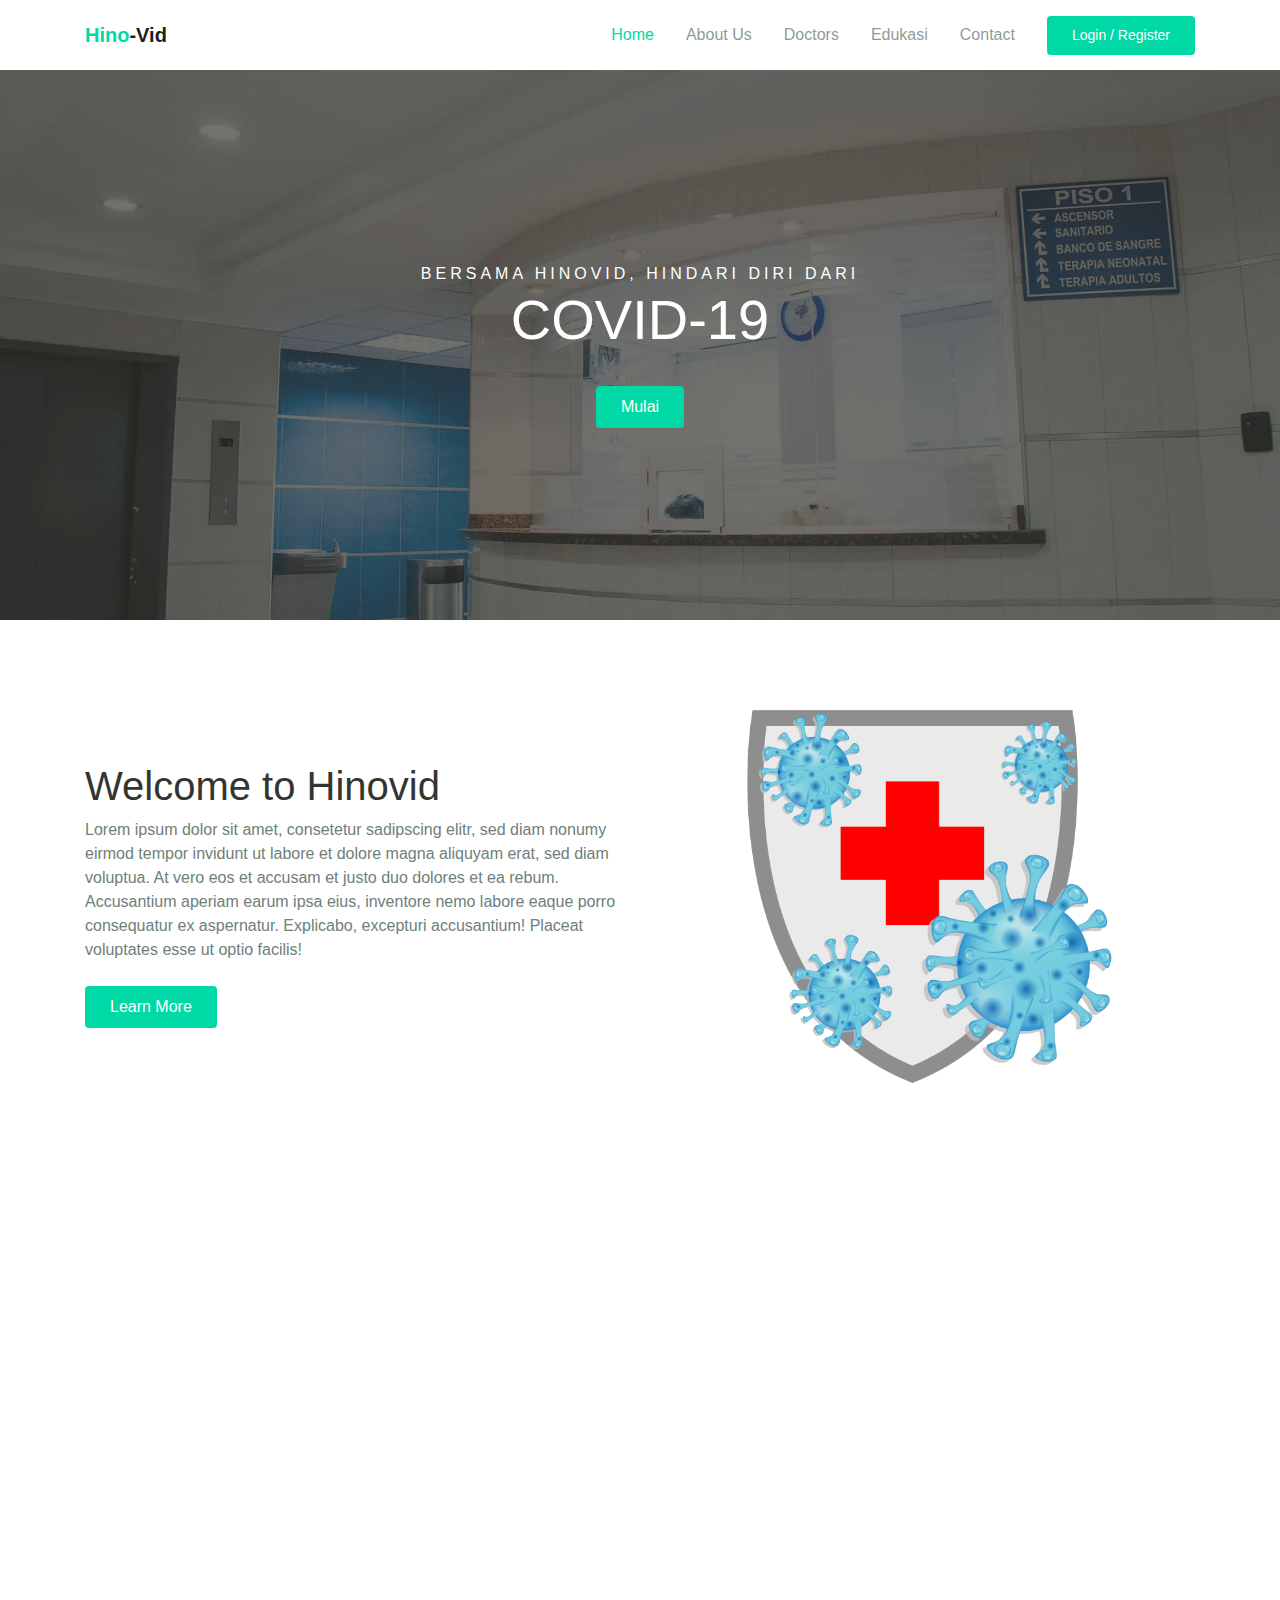
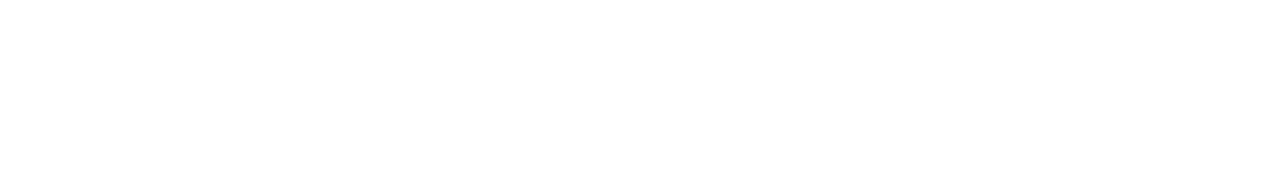
==== index.html @ 87e77355 "merubah sedikit paga bagian page" ====
<!DOCTYPE html>
<html lang="en">

<head>
    <meta charset="UTF-8">
    <meta name="viewport" content="width=device-width, initial-scale=1.0">

    <meta http-equiv="X-UA-Compatible" content="ie=edge">

    <title>Hinovid </title>

    <link rel="stylesheet" href="../assets/css/maicons.css">

    <link rel="stylesheet" href="../assets/css/bootstrap.css">

    <link rel="stylesheet" href="../assets/vendor/owl-carousel/css/owl.carousel.css">

    <link rel="stylesheet" href="../assets/vendor/animate/animate.css">

    <link rel="stylesheet" href="../assets/css/theme.css">
</head>

<body>

    <!-- Back to top button -->
    <div class="back-to-top"></div>

    <header>
        <nav class="navbar navbar-expand-lg navbar-light shadow-sm">
            <div class="container">
                <a class="navbar-brand" href="#"><span class="text-primary">Hino</span>-Vid</a>

                <button class="navbar-toggler" type="button" data-toggle="collapse" data-target="#navbarSupport" aria-controls="navbarSupport" aria-expanded="false" aria-label="Toggle navigation">
          <span class="navbar-toggler-icon"></span>
        </button>

                <div class="collapse navbar-collapse" id="navbarSupport">
                    <ul class="navbar-nav ml-auto">
                        <li class="nav-item active">
                        <a class="nav-link" href="index.html">Home</a>
                    </li>
                    <li class="nav-item">
                      <a class="nav-link" href="about.html">About Us</a>
                    </li>
                    <li class="nav-item">
                      <a class="nav-link" href="doctors.html">Doctors</a>
                    </li>
                    <li class="nav-item ">
                      <a class="nav-link" href="edukasi.html">Edukasi</a>
                    </li>
                    <li class="nav-item">
                      <a class="nav-link" href="contact.html">Contact</a>
                    </li>
                        <li class="nav-item">
                            <a class="btn btn-primary ml-lg-3" href="login.html">Login / Register</a>
                        </li>
                    </ul>
                </div>
                <!-- .navbar-collapse -->
            </div>
            <!-- .container -->
        </nav>
    </header>

    <div class="page-hero bg-image overlay-dark" style="background-image: url(../assets/img/bg_image_1.jpg);">
        <div class="hero-section">
            <div class="container text-center wow zoomIn">
                <span class="subhead">Bersama Hinovid, Hindari diri dari</span>
                <h1 class="display-4">COVID-19</h1>
                <a href="#" class="btn btn-primary">Mulai</a>
            </div>
        </div>
    </div>

    <div class="page-section pb-0">
        <div class="container">
            <div class="row align-items-center">
                <div class="col-lg-6 py-3 wow fadeInUp">
                    <h1>Welcome to Hinovid</h1>
                    <p class="text-grey mb-4">Lorem ipsum dolor sit amet, consetetur sadipscing elitr, sed diam nonumy eirmod tempor invidunt ut labore et dolore magna aliquyam erat, sed diam voluptua. At vero eos et accusam et justo duo dolores et ea rebum. Accusantium aperiam
                        earum ipsa eius, inventore nemo labore eaque porro consequatur ex aspernatur. Explicabo, excepturi accusantium! Placeat voluptates esse ut optio facilis!</p>
                    <a href="about.html" class="btn btn-primary">Learn More</a>
                </div>
                <div class="col-lg-6 wow fadeInRight" data-wow-delay="400ms">
                    <div class="img-place custom-img-1">
                        <img src="../assets/img/logo.png" alt="">
                    </div>
                </div>
            </div>
        </div>
    </div>
    <!-- .bg-light -->
    </div>
    <!-- .bg-light -->

    <div class="page-section">
        <div class="container">
            <h1 class="text-center wow fadeInUp">Make an Appointment</h1>

            <form class="main-form">
                <div class="row mt-5 ">
                    <div class="col-12 col-sm-6 py-2 wow fadeInLeft">
                        <input type="text" class="form-control" placeholder="Full name">
                    </div>
                    <div class="col-12 col-sm-6 py-2 wow fadeInRight">
                        <input type="text" class="form-control" placeholder="Email address..">
                    </div>
                    <div class="col-12 col-sm-6 py-2 wow fadeInLeft" data-wow-delay="300ms">
                        <input type="date" class="form-control">
                    </div>
                    <div class="col-12 col-sm-6 py-2 wow fadeInRight" data-wow-delay="300ms">
                        <select name="departement" id="departement" class="custom-select">
              <option value="general">General Health</option>
              <option value="cardiology">Cardiology</option>
              <option value="dental">Dental</option>
              <option value="neurology">Neurology</option>
              <option value="orthopaedics">Orthopaedics</option>
            </select>
                    </div>
                    <div class="col-12 py-2 wow fadeInUp" data-wow-delay="300ms">
                        <input type="text" class="form-control" placeholder="Number..">
                    </div>
                    <div class="col-12 py-2 wow fadeInUp" data-wow-delay="300ms">
                        <textarea name="message" id="message" class="form-control" rows="6" placeholder="Enter message.."></textarea>
                    </div>
                </div>

                <button type="submit" class="btn btn-primary mt-3 wow zoomIn">Submit Request</button>
            </form>
        </div>
    </div>
    <!-- .page-section -->




    <script src="../assets/js/jquery-3.5.1.min.js"></script>

    <script src="../assets/js/bootstrap.bundle.min.js"></script>

    <script src="../assets/vendor/owl-carousel/js/owl.carousel.min.js"></script>

    <script src="../assets/vendor/wow/wow.min.js"></script>

    <script src="../assets/js/theme.js"></script>

</body>

</html>
---- assets/css/maicons.css ----
@font-face {
  font-family: 'maicons';
  src:  url('../fonts/maicons.eot?c9nlkl');
  src:  url('../fonts/maicons.eot?c9nlkl#iefix') format('embedded-opentype'),
    url('../fonts/maicons.ttf?c9nlkl') format('truetype'),
    url('../fonts/maicons.woff?c9nlkl') format('woff'),
    url('../fonts/maicons.svg?c9nlkl#maicons') format('svg');
  font-weight: normal;
  font-style: normal;
  font-display: block;
}

[class^="mai-"], [class*=" mai-"] {
  /* use !important to prevent issues with browser extensions that change fonts */
  font-family: 'maicons' !important;
  speak: none;
  font-style: normal;
  font-weight: normal;
  font-variant: normal;
  text-transform: none;
  line-height: 1;

  /* Better Font Rendering =========== */
  -webkit-font-smoothing: antialiased;
  -moz-osx-font-smoothing: grayscale;
}

.mai-add:before {
  content: "\e900";
}
.mai-add-circle:before {
  content: "\e901";
}
.mai-add-circle-outline:before {
  content: "\e902";
}
.mai-airplane:before {
  content: "\e903";
}
.mai-airplane-outline:before {
  content: "\e904";
}
.mai-alarm:before {
  content: "\e905";
}
.mai-alarm-outline:before {
  content: "\e906";
}
.mai-albums:before {
  content: "\e907";
}
.mai-albums-outline:before {
  content: "\e908";
}
.mai-alert:before {
  content: "\e909";
}
.mai-alert-circle:before {
  content: "\e90a";
}
.mai-alert-circle-outline:before {
  content: "\e90b";
}
.mai-analytics:before {
  content: "\e90c";
}
.mai-analytics-outline:before {
  content: "\e90d";
}
.mai-aperture:before {
  content: "\e90e";
}
.mai-aperture-outline:before {
  content: "\e90f";
}
.mai-apps:before {
  content: "\e910";
}
.mai-apps-outline:before {
  content: "\e911";
}
.mai-archive:before {
  content: "\e912";
}
.mai-archive-outline:before {
  content: "\e913";
}
.mai-arrow-back:before {
  content: "\e914";
}
.mai-arrow-back-circle:before {
  content: "\e915";
}
.mai-arrow-back-circle-outline:before {
  content: "\e916";
}
.mai-arrow-down:before {
  content: "\e917";
}
.mai-arrow-down-circle:before {
  content: "\e918";
}
.mai-arrow-down-circle-outline:before {
  content: "\e919";
}
.mai-arrow-forward:before {
  content: "\e91a";
}
.mai-arrow-forward-circle:before {
  content: "\e91b";
}
.mai-arrow-forward-circle-outline:before {
  content: "\e91c";
}
.mai-arrow-redo:before {
  content: "\e91d";
}
.mai-arrow-redo-circle:before {
  content: "\e91e";
}
.mai-arrow-redo-circle-outline:before {
  content: "\e91f";
}
.mai-arrow-redo-outline:before {
  content: "\e920";
}
.mai-arrow-undo:before {
  content: "\e921";
}
.mai-arrow-undo-circle:before {
  content: "\e922";
}
.mai-arrow-undo-circle-outline:before {
  content: "\e923";
}
.mai-arrow-undo-outline:before {
  content: "\e924";
}
.mai-arrow-up:before {
  content: "\e925";
}
.mai-arrow-up-circle:before {
  content: "\e926";
}
.mai-arrow-up-circle-outline:before {
  content: "\e927";
}
.mai-at:before {
  content: "\e928";
}
.mai-at-circle:before {
  content: "\e929";
}
.mai-at-circle-outline:before {
  content: "\e92a";
}
.mai-attach:before {
  content: "\e92b";
}
.mai-attach-outline:before {
  content: "\e92c";
}
.mai-backspace:before {
  content: "\e92d";
}
.mai-backspace-outline:before {
  content: "\e92e";
}
.mai-bandage:before {
  content: "\e92f";
}
.mai-bandage-outline:before {
  content: "\e930";
}
.mai-bar-chart:before {
  content: "\e932";
}
.mai-bar-chart-outline:before {
  content: "\e933";
}
.mai-barbell:before {
  content: "\e931";
}
.mai-barcode:before {
  content: "\e934";
}
.mai-barcode-outline:before {
  content: "\e935";
}
.mai-baseball:before {
  content: "\e936";
}
.mai-baseball-outline:before {
  content: "\e937";
}
.mai-basket:before {
  content: "\e938";
}
.mai-basket-outline:before {
  content: "\e93b";
}
.mai-basketball:before {
  content: "\e939";
}
.mai-basketball-outline:before {
  content: "\e93a";
}
.mai-battery-charging:before {
  content: "\e93c";
}
.mai-battery-dead:before {
  content: "\e93d";
}
.mai-battery-full:before {
  content: "\e93e";
}
.mai-battery-half:before {
  content: "\e93f";
}
.mai-beaker:before {
  content: "\e940";
}
.mai-beaker-outline:before {
  content: "\e941";
}
.mai-bed:before {
  content: "\e942";
}
.mai-bed-outline:before {
  content: "\e943";
}
.mai-beer:before {
  content: "\e944";
}
.mai-beer-outline:before {
  content: "\e945";
}
.mai-bicycle:before {
  content: "\e946";
}
.mai-bluetooth:before {
  content: "\e947";
}
.mai-boat:before {
  content: "\e948";
}
.mai-boat-outline:before {
  content: "\e949";
}
.mai-body:before {
  content: "\e94a";
}
.mai-body-outline:before {
  content: "\e94b";
}
.mai-bonfire:before {
  content: "\e94c";
}
.mai-bonfire-outline:before {
  content: "\e94d";
}
.mai-book:before {
  content: "\e94e";
}
.mai-book-outline:before {
  content: "\e953";
}
.mai-bookmark:before {
  content: "\e94f";
}
.mai-bookmark-outline:before {
  content: "\e950";
}
.mai-bookmarks:before {
  content: "\e951";
}
.mai-bookmarks-outline:before {
  content: "\e952";
}
.mai-briefcase:before {
  content: "\e954";
}
.mai-briefcase-outline:before {
  content: "\e955";
}
.mai-browsers:before {
  content: "\e956";
}
.mai-browsers-outline:before {
  content: "\e957";
}
.mai-brush:before {
  content: "\e958";
}
.mai-brush-outline:before {
  content: "\e959";
}
.mai-bug:before {
  content: "\e95a";
}
.mai-bug-outline:before {
  content: "\e95b";
}
.mai-build:before {
  content: "\e95c";
}
.mai-build-outline:before {
  content: "\e95d";
}
.mai-bulb:before {
  content: "\e95e";
}
.mai-bulb-outline:before {
  content: "\e95f";
}
.mai-bus:before {
  content: "\e960";
}
.mai-bus-outline:before {
  content: "\e963";
}
.mai-business:before {
  content: "\e961";
}
.mai-business-outline:before {
  content: "\e962";
}
.mai-cafe:before {
  content: "\e964";
}
.mai-cafe-outline:before {
  content: "\e965";
}
.mai-calculator:before {
  content: "\e966";
}
.mai-calculator-outline:before {
  content: "\e967";
}
.mai-calendar:before {
  content: "\e968";
}
.mai-calendar-outline:before {
  content: "\e969";
}
.mai-call:before {
  content: "\e96a";
}
.mai-call-outline:before {
  content: "\e96b";
}
.mai-camera:before {
  content: "\e96c";
}
.mai-camera-outline:before {
  content: "\e96d";
}
.mai-camera-reverse:before {
  content: "\e96e";
}
.mai-camera-reverse-outline:before {
  content: "\e96f";
}
.mai-car:before {
  content: "\e970";
}
.mai-car-outline:before {
  content: "\e97f";
}
.mai-car-sport:before {
  content: "\e980";
}
.mai-car-sport-outline:before {
  content: "\e981";
}
.mai-card:before {
  content: "\e971";
}
.mai-card-outline:before {
  content: "\e972";
}
.mai-caret-back:before {
  content: "\e973";
}
.mai-caret-back-circle:before {
  content: "\e974";
}
.mai-caret-back-circle-outline:before {
  content: "\e975";
}
.mai-caret-down:before {
  content: "\e976";
}
.mai-caret-down-circle:before {
  content: "\e977";
}
.mai-caret-down-circle-outline:before {
  content: "\e978";
}
.mai-caret-forward:before {
  content: "\e979";
}
.mai-caret-forward-circle:before {
  content: "\e97a";
}
.mai-caret-forward-circle-outline:before {
  content: "\e97b";
}
.mai-caret-up:before {
  content: "\e97c";
}
.mai-caret-up-circle:before {
  content: "\e97d";
}
.mai-caret-up-circle-outline:before {
  content: "\e97e";
}
.mai-cart:before {
  content: "\e982";
}
.mai-cart-outline:before {
  content: "\e983";
}
.mai-cash:before {
  content: "\e984";
}
.mai-cash-outline:before {
  content: "\e985";
}
.mai-chatbox:before {
  content: "\e986";
}
.mai-chatbox-ellipses:before {
  content: "\e987";
}
.mai-chatbox-ellipses-outline:before {
  content: "\e988";
}
.mai-chatbox-outline:before {
  content: "\e989";
}
.mai-chatbubble:before {
  content: "\e98a";
}
.mai-chatbubble-ellipses:before {
  content: "\e98b";
}
.mai-chatbubble-ellipses-outline:before {
  content: "\e98c";
}
.mai-chatbubble-outline:before {
  content: "\e98d";
}
.mai-chatbubbles:before {
  content: "\e98e";
}
.mai-chatbubbles-outline:before {
  content: "\e98f";
}
.mai-checkbox:before {
  content: "\e990";
}
.mai-checkbox-outline:before {
  content: "\e991";
}
.mai-checkmark:before {
  content: "\e992";
}
.mai-checkmark-circle:before {
  content: "\e993";
}
.mai-checkmark-circle-outline:before {
  content: "\e994";
}
.mai-checkmark-done:before {
  content: "\e995";
}
.mai-checkmark-done-circle:before {
  content: "\e996";
}
.mai-checkmark-done-circle-outline:before {
  content: "\e997";
}
.mai-chevron-back:before {
  content: "\e998";
}
.mai-chevron-back-circle:before {
  content: "\e999";
}
.mai-chevron-back-circle-outline:before {
  content: "\e99a";
}
.mai-chevron-down:before {
  content: "\e99b";
}
.mai-chevron-down-circle:before {
  content: "\e99c";
}
.mai-chevron-down-circle-outline:before {
  content: "\e99d";
}
.mai-chevron-forward:before {
  content: "\e99e";
}
.mai-chevron-forward-circle:before {
  content: "\e99f";
}
.mai-chevron-forward-circle-outline:before {
  content: "\e9a0";
}
.mai-chevron-up:before {
  content: "\e9a1";
}
.mai-chevron-up-circle:before {
  content: "\e9a2";
}
.mai-chevron-up-circle-outline:before {
  content: "\e9a3";
}
.mai-clipboard:before {
  content: "\e9a4";
}
.mai-clipboard-outline:before {
  content: "\e9a5";
}
.mai-close:before {
  content: "\e9a6";
}
.mai-close-circle:before {
  content: "\e9a7";
}
.mai-close-circle-outline:before {
  content: "\e9a8";
}
.mai-cloud:before {
  content: "\e9a9";
}
.mai-cloud-circle:before {
  content: "\e9aa";
}
.mai-cloud-circle-outline:before {
  content: "\e9ab";
}
.mai-cloud-done:before {
  content: "\e9ac";
}
.mai-cloud-done-outline:before {
  content: "\e9ad";
}
.mai-cloud-download:before {
  content: "\e9ae";
}
.mai-cloud-download-outline:before {
  content: "\e9af";
}
.mai-cloud-offline:before {
  content: "\e9b0";
}
.mai-cloud-offline-outline:before {
  content: "\e9b1";
}
.mai-cloud-outline:before {
  content: "\e9b2";
}
.mai-cloud-upload:before {
  content: "\e9b3";
}
.mai-cloud-upload-outline:before {
  content: "\e9b4";
}
.mai-cloudy:before {
  content: "\e9b5";
}
.mai-cloudy-night:before {
  content: "\e9b6";
}
.mai-cloudy-night-outline:before {
  content: "\e9b7";
}
.mai-cloudy-outline:before {
  content: "\e9b8";
}
.mai-code:before {
  content: "\e9b9";
}
.mai-code-download:before {
  content: "\e9ba";
}
.mai-code-slash:before {
  content: "\e9bb";
}
.mai-code-working:before {
  content: "\e9bc";
}
.mai-cog:before {
  content: "\e9bd";
}
.mai-color-fill:before {
  content: "\e9be";
}
.mai-color-fill-outline:before {
  content: "\e9bf";
}
.mai-color-filter:before {
  content: "\e9c0";
}
.mai-color-filter-outline:before {
  content: "\e9c1";
}
.mai-color-palette:before {
  content: "\e9c2";
}
.mai-color-palette-outline:before {
  content: "\e9c3";
}
.mai-color-wand:before {
  content: "\e9c4";
}
.mai-color-wand-outline:before {
  content: "\e9c5";
}
.mai-compass:before {
  content: "\e9c6";
}
.mai-compass-outline:before {
  content: "\e9c7";
}
.mai-construct:before {
  content: "\e9c8";
}
.mai-construct-outline:before {
  content: "\e9c9";
}
.mai-contract:before {
  content: "\e9ca";
}
.mai-contrast:before {
  content: "\e9cb";
}
.mai-copy:before {
  content: "\e9cc";
}
.mai-copy-outline:before {
  content: "\e9cd";
}
.mai-create:before {
  content: "\e9ce";
}
.mai-create-outline:before {
  content: "\e9cf";
}
.mai-crop:before {
  content: "\e9d0";
}
.mai-cube:before {
  content: "\e9d1";
}
.mai-cube-outline:before {
  content: "\e9d2";
}
.mai-cut:before {
  content: "\e9d3";
}
.mai-desktop:before {
  content: "\e9d4";
}
.mai-desktop-outline:before {
  content: "\e9d5";
}
.mai-disc:before {
  content: "\e9d6";
}
.mai-disc-outline:before {
  content: "\e9d7";
}
.mai-document:before {
  content: "\e9d8";
}
.mai-document-outline:before {
  content: "\e9d9";
}
.mai-document-text:before {
  content: "\e9dc";
}
.mai-document-text-outline:before {
  content: "\e9dd";
}
.mai-documents:before {
  content: "\e9da";
}
.mai-documents-outline:before {
  content: "\e9db";
}
.mai-download:before {
  content: "\e9de";
}
.mai-download-outline:before {
  content: "\e9df";
}
.mai-duplicate:before {
  content: "\e9e0";
}
.mai-duplicate-outline:before {
  content: "\e9e1";
}
.mai-ear:before {
  content: "\e9e2";
}
.mai-ear-outline:before {
  content: "\e9e3";
}
.mai-earth:before {
  content: "\e9e4";
}
.mai-earth-outline:before {
  content: "\e9e5";
}
.mai-easel:before {
  content: "\e9e6";
}
.mai-easel-outline:before {
  content: "\e9e7";
}
.mai-egg:before {
  content: "\e9e8";
}
.mai-egg-outline:before {
  content: "\e9e9";
}
.mai-ellipse:before {
  content: "\e9ea";
}
.mai-ellipse-outline:before {
  content: "\e9eb";
}
.mai-ellipsis-horizontal:before {
  content: "\e9ec";
}
.mai-ellipsis-horizontal-circle:before {
  content: "\e9ed";
}
.mai-ellipsis-vertical:before {
  content: "\e9ee";
}
.mai-ellipsis-vertical-circle:before {
  content: "\e9ef";
}
.mai-enter:before {
  content: "\e9f0";
}
.mai-enter-outline:before {
  content: "\e9f1";
}
.mai-exit:before {
  content: "\e9f2";
}
.mai-exit-outline:before {
  content: "\e9f3";
}
.mai-expand:before {
  content: "\e9f4";
}
.mai-eye:before {
  content: "\e9f5";
}
.mai-eye-off:before {
  content: "\e9f8";
}
.mai-eye-off-outline:before {
  content: "\e9f9";
}
.mai-eye-outline:before {
  content: "\e9fa";
}
.mai-eyedrop:before {
  content: "\e9f6";
}
.mai-eyedrop-outline:before {
  content: "\e9f7";
}
.mai-fast-food:before {
  content: "\e9fb";
}
.mai-fast-food-outline:before {
  content: "\e9fc";
}
.mai-female:before {
  content: "\e9fd";
}
.mai-file-tray:before {
  content: "\e9fe";
}
.mai-file-tray-full:before {
  content: "\e9ff";
}
.mai-file-tray-full-outline:before {
  content: "\ea00";
}
.mai-file-tray-outline:before {
  content: "\ea01";
}
.mai-film:before {
  content: "\ea02";
}
.mai-film-outline:before {
  content: "\ea03";
}
.mai-filter:before {
  content: "\ea04";
}
.mai-finger-print:before {
  content: "\ea05";
}
.mai-fitness:before {
  content: "\ea06";
}
.mai-fitness-outline:before {
  content: "\ea07";
}
.mai-flag:before {
  content: "\ea08";
}
.mai-flag-outline:before {
  content: "\ea09";
}
.mai-flame:before {
  content: "\ea0a";
}
.mai-flame-outline:before {
  content: "\ea0b";
}
.mai-flash:before {
  content: "\ea0c";
}
.mai-flash-off:before {
  content: "\ea0f";
}
.mai-flash-off-outline:before {
  content: "\ea10";
}
.mai-flash-outline:before {
  content: "\ea11";
}
.mai-flashlight:before {
  content: "\ea0d";
}
.mai-flashlight-outline:before {
  content: "\ea0e";
}
.mai-flask:before {
  content: "\ea12";
}
.mai-flask-outline:before {
  content: "\ea13";
}
.mai-flower:before {
  content: "\ea14";
}
.mai-flower-outline:before {
  content: "\ea15";
}
.mai-folder:before {
  content: "\ea16";
}
.mai-folder-open:before {
  content: "\ea17";
}
.mai-folder-open-outline:before {
  content: "\ea18";
}
.mai-folder-outline:before {
  content: "\ea19";
}
.mai-football:before {
  content: "\ea1a";
}
.mai-football-outline:before {
  content: "\ea1b";
}
.mai-funnel:before {
  content: "\ea1c";
}
.mai-funnel-outline:before {
  content: "\ea1d";
}
.mai-game-controller:before {
  content: "\ea1e";
}
.mai-game-controller-outline:before {
  content: "\ea1f";
}
.mai-gift:before {
  content: "\ea20";
}
.mai-gift-outline:before {
  content: "\ea21";
}
.mai-git-branch:before {
  content: "\ea22";
}
.mai-git-commit:before {
  content: "\ea23";
}
.mai-git-compare:before {
  content: "\ea24";
}
.mai-git-merge:before {
  content: "\ea25";
}
.mai-git-network:before {
  content: "\ea26";
}
.mai-git-pull-request:before {
  content: "\ea27";
}
.mai-glasses:before {
  content: "\ea28";
}
.mai-glasses-outline:before {
  content: "\ea29";
}
.mai-globe:before {
  content: "\ea2a";
}
.mai-globe-outline:before {
  content: "\ea2b";
}
.mai-golf:before {
  content: "\ea2c";
}
.mai-golf-outline:before {
  content: "\ea2d";
}
.mai-grid:before {
  content: "\ea2e";
}
.mai-grid-outline:before {
  content: "\ea2f";
}
.mai-hammer:before {
  content: "\ea30";
}
.mai-hammer-outline:before {
  content: "\ea31";
}
.mai-hand-left:before {
  content: "\ea32";
}
.mai-hand-left-outline:before {
  content: "\ea33";
}
.mai-hand-right:before {
  content: "\ea34";
}
.mai-hand-right-outline:before {
  content: "\ea35";
}
.mai-happy:before {
  content: "\ea36";
}
.mai-happy-outline:before {
  content: "\ea37";
}
.mai-hardware-chip:before {
  content: "\ea38";
}
.mai-hardware-chip-outline:before {
  content: "\ea39";
}
.mai-headset:before {
  content: "\ea3a";
}
.mai-headset-outline:before {
  content: "\ea3b";
}
.mai-heart:before {
  content: "\ea3c";
}
.mai-heart-circle:before {
  content: "\ea3d";
}
.mai-heart-circle-outline:before {
  content: "\ea3e";
}
.mai-heart-dislike:before {
  content: "\ea3f";
}
.mai-heart-dislike-circle:before {
  content: "\ea40";
}
.mai-heart-dislike-circle-outline:before {
  content: "\ea41";
}
.mai-heart-dislike-outline:before {
  content: "\ea42";
}
.mai-heart-half:before {
  content: "\ea43";
}
.mai-heart-half-outline:before {
  content: "\ea44";
}
.mai-heart-outline:before {
  content: "\ea45";
}
.mai-help:before {
  content: "\ea46";
}
.mai-help-buoy:before {
  content: "\ea47";
}
.mai-help-buoy-outline:before {
  content: "\ea48";
}
.mai-help-circle:before {
  content: "\ea49";
}
.mai-help-circle-outline:before {
  content: "\ea4a";
}
.mai-home:before {
  content: "\ea4b";
}
.mai-home-outline:before {
  content: "\ea4c";
}
.mai-hourglass:before {
  content: "\ea4d";
}
.mai-hourglass-outline:before {
  content: "\ea4e";
}
.mai-ice-cream:before {
  content: "\ea4f";
}
.mai-ice-cream-outline:before {
  content: "\ea50";
}
.mai-image:before {
  content: "\ea51";
}
.mai-image-outline:before {
  content: "\ea52";
}
.mai-images:before {
  content: "\ea53";
}
.mai-images-outline:before {
  content: "\ea54";
}
.mai-infinite:before {
  content: "\ea55";
}
.mai-information:before {
  content: "\ea56";
}
.mai-information-circle:before {
  content: "\ea57";
}
.mai-information-circle-outline:before {
  content: "\ea58";
}
.mai-journal:before {
  content: "\ea59";
}
.mai-journal-outline:before {
  content: "\ea5a";
}
.mai-key:before {
  content: "\ea5b";
}
.mai-key-outline:before {
  content: "\ea5c";
}
.mai-keypad:before {
  content: "\ea5d";
}
.mai-keypad-outline:before {
  content: "\ea5e";
}
.mai-language:before {
  content: "\ea5f";
}
.mai-laptop:before {
  content: "\ea60";
}
.mai-laptop-outline:before {
  content: "\ea61";
}
.mai-layers:before {
  content: "\ea62";
}
.mai-layers-outline:before {
  content: "\ea63";
}
.mai-leaf:before {
  content: "\ea64";
}
.mai-leaf-outline:before {
  content: "\ea65";
}
.mai-library:before {
  content: "\ea66";
}
.mai-library-outline:before {
  content: "\ea67";
}
.mai-link:before {
  content: "\ea68";
}
.mai-list:before {
  content: "\ea69";
}
.mai-list-circle:before {
  content: "\ea6a";
}
.mai-list-circle-outline:before {
  content: "\ea6b";
}
.mai-locate:before {
  content: "\ea6c";
}
.mai-location:before {
  content: "\ea6d";
}
.mai-location-outline:before {
  content: "\ea6e";
}
.mai-lock-closed:before {
  content: "\ea6f";
}
.mai-lock-closed-outline:before {
  content: "\ea70";
}
.mai-lock-open:before {
  content: "\ea71";
}
.mai-lock-open-outline:before {
  content: "\ea72";
}
.mai-log-in:before {
  content: "\ea73";
}
.mai-log-in-outline:before {
  content: "\ea74";
}
.mai-log-out:before {
  content: "\ea75";
}
.mai-log-out-outline:before {
  content: "\ea76";
}
.mai-logo-500px:before {
  content: "\ea8e";
}
.mai-logo-accessible-icon:before {
  content: "\eaef";
}
.mai-logo-accusoft:before {
  content: "\eba2";
}
.mai-logo-algolia:before {
  content: "\eba3";
}
.mai-logo-alipay:before {
  content: "\eba4";
}
.mai-logo-amazon:before {
  content: "\eba5";
}
.mai-logo-amplify:before {
  content: "\eba6";
}
.mai-logo-android:before {
  content: "\eba7";
}
.mai-logo-angular:before {
  content: "\eba8";
}
.mai-logo-apple:before {
  content: "\eba9";
}
.mai-logo-apple-appstore:before {
  content: "\ebaa";
}
.mai-logo-aws:before {
  content: "\ebab";
}
.mai-logo-behance:before {
  content: "\ebac";
}
.mai-logo-bitbucket:before {
  content: "\ebad";
}
.mai-logo-bitcoin:before {
  content: "\ebae";
}
.mai-logo-blackberry:before {
  content: "\ebaf";
}
.mai-logo-blogger:before {
  content: "\ebb0";
}
.mai-logo-buffer:before {
  content: "\ebb1";
}
.mai-logo-buysellads:before {
  content: "\ebb2";
}
.mai-logo-capacitor:before {
  content: "\ebb3";
}
.mai-logo-cc-amazon-pay:before {
  content: "\ebb4";
}
.mai-logo-cc-amex:before {
  content: "\ebb5";
}
.mai-logo-cc-apple-pay:before {
  content: "\ebb6";
}
.mai-logo-cc-diners-club:before {
  content: "\ebb7";
}
.mai-logo-cc-discover:before {
  content: "\ebb8";
}
.mai-logo-cc-jcb:before {
  content: "\ebb9";
}
.mai-logo-cc-mastercard:before {
  content: "\ebba";
}
.mai-logo-cc-paypal:before {
  content: "\ebbb";
}
.mai-logo-cc-stripe:before {
  content: "\ebbc";
}
.mai-logo-cc-visa:before {
  content: "\ebbd";
}
.mai-logo-chrome:before {
  content: "\ebbe";
}
.mai-logo-closed-captioning:before {
  content: "\ebbf";
}
.mai-logo-codepen:before {
  content: "\ebc0";
}
.mai-logo-cpanel:before {
  content: "\ebc1";
}
.mai-logo-creative-commons:before {
  content: "\ebc2";
}
.mai-logo-css3:before {
  content: "\ebc3";
}
.mai-logo-cuttlefish:before {
  content: "\ebc4";
}
.mai-logo-d-and-d:before {
  content: "\ebc5";
}
.mai-logo-dashcube:before {
  content: "\ebc6";
}
.mai-logo-designernews:before {
  content: "\ebc7";
}
.mai-logo-deviantart:before {
  content: "\ebc8";
}
.mai-logo-digg:before {
  content: "\ebc9";
}
.mai-logo-digital-ocean:before {
  content: "\ebca";
}
.mai-logo-discord:before {
  content: "\ebcb";
}
.mai-logo-discourse:before {
  content: "\ebcc";
}
.mai-logo-dochub:before {
  content: "\ebcd";
}
.mai-logo-docker:before {
  content: "\ebce";
}
.mai-logo-dribbble:before {
  content: "\ebcf";
}
.mai-logo-dropbox:before {
  content: "\ebd0";
}
.mai-logo-drupal:before {
  content: "\ebd1";
}
.mai-logo-dyalog:before {
  content: "\ebd2";
}
.mai-logo-earlybirds:before {
  content: "\ebd3";
}
.mai-logo-ebay:before {
  content: "\ebd4";
}
.mai-logo-edge:before {
  content: "\ebd5";
}
.mai-logo-electron:before {
  content: "\ebd6";
}
.mai-logo-elementor:before {
  content: "\ebd7";
}
.mai-logo-ello:before {
  content: "\ebd8";
}
.mai-logo-ember:before {
  content: "\ebd9";
}
.mai-logo-empire:before {
  content: "\ebda";
}
.mai-logo-envira:before {
  content: "\ebdb";
}
.mai-logo-erlang:before {
  content: "\ebdc";
}
.mai-logo-etsy:before {
  content: "\ebdd";
}
.mai-logo-euro:before {
  content: "\ebde";
}
.mai-logo-expeditedssl:before {
  content: "\ebdf";
}
.mai-logo-facebook:before {
  content: "\ebe0";
}
.mai-logo-facebook-f:before {
  content: "\ebe1";
}
.mai-logo-facebook-messenger:before {
  content: "\ebe2";
}
.mai-logo-firebase:before {
  content: "\ebe3";
}
.mai-logo-firefox:before {
  content: "\ebe4";
}
.mai-logo-flickr:before {
  content: "\ebe5";
}
.mai-logo-flipboard:before {
  content: "\ebe6";
}
.mai-logo-fly:before {
  content: "\ebe7";
}
.mai-logo-foursquare:before {
  content: "\ebe8";
}
.mai-logo-freebsd:before {
  content: "\ebe9";
}
.mai-logo-gg:before {
  content: "\ebea";
}
.mai-logo-git:before {
  content: "\ebeb";
}
.mai-logo-github:before {
  content: "\ebec";
}
.mai-logo-github-alt:before {
  content: "\ebed";
}
.mai-logo-gitlab:before {
  content: "\ebee";
}
.mai-logo-gitter:before {
  content: "\ebef";
}
.mai-logo-glide:before {
  content: "\ebf0";
}
.mai-logo-glide-g:before {
  content: "\ebf1";
}
.mai-logo-google:before {
  content: "\ebf2";
}
.mai-logo-google-drive:before {
  content: "\ebf3";
}
.mai-logo-google-play:before {
  content: "\ebf4";
}
.mai-logo-google-playstore:before {
  content: "\ebf5";
}
.mai-logo-google-plus:before {
  content: "\ebf6";
}
.mai-logo-google-plus-g:before {
  content: "\ebf7";
}
.mai-logo-google-wallet:before {
  content: "\ebf8";
}
.mai-logo-grunt:before {
  content: "\ebf9";
}
.mai-logo-gulp:before {
  content: "\ebfa";
}
.mai-logo-hackernews:before {
  content: "\ebfb";
}
.mai-logo-hotjar:before {
  content: "\ebfc";
}
.mai-logo-html5:before {
  content: "\ebfd";
}
.mai-logo-hubspot:before {
  content: "\ebfe";
}
.mai-logo-imdb:before {
  content: "\ebff";
}
.mai-logo-instagram:before {
  content: "\ec00";
}
.mai-logo-internet-explorer:before {
  content: "\ec01";
}
.mai-logo-ionic:before {
  content: "\ec02";
}
.mai-logo-ionitron:before {
  content: "\ec03";
}
.mai-logo-itunes:before {
  content: "\ec04";
}
.mai-logo-java:before {
  content: "\ec05";
}
.mai-logo-javascript:before {
  content: "\ec06";
}
.mai-logo-joomla:before {
  content: "\ec07";
}
.mai-logo-jsfiddle:before {
  content: "\ec08";
}
.mai-logo-keycdn:before {
  content: "\ec09";
}
.mai-logo-laravel:before {
  content: "\ec0a";
}
.mai-logo-lastfm:before {
  content: "\ec0b";
}
.mai-logo-leanpub:before {
  content: "\ec0c";
}
.mai-logo-less:before {
  content: "\ec0d";
}
.mai-logo-line:before {
  content: "\ec0e";
}
.mai-logo-linkedin:before {
  content: "\ec0f";
}
.mai-logo-linux:before {
  content: "\ec10";
}
.mai-logo-magento:before {
  content: "\ec11";
}
.mai-logo-mailchimp:before {
  content: "\ec12";
}
.mai-logo-markdown:before {
  content: "\ec13";
}
.mai-logo-maxcdn:before {
  content: "\ec14";
}
.mai-logo-medium:before {
  content: "\ec15";
}
.mai-logo-medium-m:before {
  content: "\ec16";
}
.mai-logo-meetup:before {
  content: "\ec17";
}
.mai-logo-microsoft:before {
  content: "\ec18";
}
.mai-logo-mix:before {
  content: "\ec19";
}
.mai-logo-mixcloud:before {
  content: "\ec1a";
}
.mai-logo-nodejs:before {
  content: "\ec1b";
}
.mai-logo-npm:before {
  content: "\ec1c";
}
.mai-logo-octocat:before {
  content: "\ec1d";
}
.mai-logo-opencart:before {
  content: "\ec1e";
}
.mai-logo-openid:before {
  content: "\ec1f";
}
.mai-logo-opera:before {
  content: "\ec20";
}
.mai-logo-patreon:before {
  content: "\ec21";
}
.mai-logo-paypal:before {
  content: "\ec22";
}
.mai-logo-php:before {
  content: "\ec23";
}
.mai-logo-pinterest:before {
  content: "\ec24";
}
.mai-logo-pinterest-p:before {
  content: "\ec25";
}
.mai-logo-playstation:before {
  content: "\ec26";
}
.mai-logo-product-hunt:before {
  content: "\ec27";
}
.mai-logo-pwa:before {
  content: "\ec28";
}
.mai-logo-python:before {
  content: "\ec29";
}
.mai-logo-qq:before {
  content: "\ec2a";
}
.mai-logo-quora:before {
  content: "\ec2b";
}
.mai-logo-react:before {
  content: "\ec2c";
}
.mai-logo-readme:before {
  content: "\ec2d";
}
.mai-logo-reddit:before {
  content: "\ec2e";
}
.mai-logo-researchgate:before {
  content: "\ec2f";
}
.mai-logo-rocketchat:before {
  content: "\ec30";
}
.mai-logo-rss:before {
  content: "\ec31";
}
.mai-logo-safari:before {
  content: "\ec32";
}
.mai-logo-sass:before {
  content: "\ec33";
}
.mai-logo-scribd:before {
  content: "\ec34";
}
.mai-logo-searchengin:before {
  content: "\ec35";
}
.mai-logo-sellcast:before {
  content: "\ec36";
}
.mai-logo-sellsy:before {
  content: "\ec37";
}
.mai-logo-skype:before {
  content: "\ec38";
}
.mai-logo-slack:before {
  content: "\ec39";
}
.mai-logo-slideshare:before {
  content: "\ec3a";
}
.mai-logo-snapchat:before {
  content: "\ec3b";
}
.mai-logo-soundcloud:before {
  content: "\ec3c";
}
.mai-logo-spotify:before {
  content: "\ec3d";
}
.mai-logo-squarespace:before {
  content: "\ec3e";
}
.mai-logo-stack-exchange:before {
  content: "\ec3f";
}
.mai-logo-stackoverflow:before {
  content: "\ec40";
}
.mai-logo-staylinked:before {
  content: "\ec41";
}
.mai-logo-steam:before {
  content: "\ec42";
}
.mai-logo-stencil:before {
  content: "\ec43";
}
.mai-logo-stripe:before {
  content: "\ec44";
}
.mai-logo-stripe-s:before {
  content: "\ec45";
}
.mai-logo-teamspeak:before {
  content: "\ec46";
}
.mai-logo-telegram:before {
  content: "\ec47";
}
.mai-logo-trello:before {
  content: "\ec48";
}
.mai-logo-tripadvisor:before {
  content: "\ec49";
}
.mai-logo-tumblr:before {
  content: "\ec4a";
}
.mai-logo-tux:before {
  content: "\ec4b";
}
.mai-logo-twitch:before {
  content: "\ec4c";
}
.mai-logo-twitter:before {
  content: "\ec4d";
}
.mai-logo-uber:before {
  content: "\ec4e";
}
.mai-logo-uikit:before {
  content: "\ec4f";
}
.mai-logo-usd:before {
  content: "\ec50";
}
.mai-logo-viacoin:before {
  content: "\ec51";
}
.mai-logo-viadeo:before {
  content: "\ec52";
}
.mai-logo-viber:before {
  content: "\ec53";
}
.mai-logo-vimeo:before {
  content: "\ec54";
}
.mai-logo-vk:before {
  content: "\ec55";
}
.mai-logo-vue:before {
  content: "\ec56";
}
.mai-logo-web-component:before {
  content: "\ec57";
}
.mai-logo-weebly:before {
  content: "\ec58";
}
.mai-logo-weibo:before {
  content: "\ec59";
}
.mai-logo-whatsapp:before {
  content: "\ec5a";
}
.mai-logo-whmcs:before {
  content: "\ec5b";
}
.mai-logo-wikipedia-w:before {
  content: "\ec5c";
}
.mai-logo-windows:before {
  content: "\ec5d";
}
.mai-logo-wix:before {
  content: "\ec5e";
}
.mai-logo-wordpress:before {
  content: "\ec5f";
}
.mai-logo-xbox:before {
  content: "\ec60";
}
.mai-logo-xing:before {
  content: "\ec61";
}
.mai-logo-yahoo:before {
  content: "\ec62";
}
.mai-logo-yen:before {
  content: "\ec63";
}
.mai-logo-youtube:before {
  content: "\ec64";
}
.mai-magnet:before {
  content: "\ea77";
}
.mai-magnet-outline:before {
  content: "\ea78";
}
.mai-mail:before {
  content: "\ea79";
}
.mai-mail-open:before {
  content: "\ea7a";
}
.mai-mail-open-outline:before {
  content: "\ea7b";
}
.mai-mail-outline:before {
  content: "\ea7c";
}
.mai-mail-unread:before {
  content: "\ea7d";
}
.mai-mail-unread-outline:before {
  content: "\ea7e";
}
.mai-male:before {
  content: "\ea7f";
}
.mai-male-female:before {
  content: "\ea80";
}
.mai-man:before {
  content: "\ea81";
}
.mai-man-outline:before {
  content: "\ea82";
}
.mai-map:before {
  content: "\ea83";
}
.mai-map-outline:before {
  content: "\ea84";
}
.mai-medal:before {
  content: "\ea85";
}
.mai-medal-outline:before {
  content: "\ea86";
}
.mai-medical:before {
  content: "\ea87";
}
.mai-medical-outline:before {
  content: "\ea88";
}
.mai-medkit:before {
  content: "\ea89";
}
.mai-medkit-outline:before {
  content: "\ea8a";
}
.mai-megaphone:before {
  content: "\ea8b";
}
.mai-megaphone-outline:before {
  content: "\ea8c";
}
.mai-menu:before {
  content: "\ea8d";
}
.mai-mic:before {
  content: "\ea8f";
}
.mai-mic-circle:before {
  content: "\ea90";
}
.mai-mic-circle-outline:before {
  content: "\ea91";
}
.mai-mic-off:before {
  content: "\ea92";
}
.mai-mic-off-circle:before {
  content: "\ea93";
}
.mai-mic-off-circle-outline:before {
  content: "\ea94";
}
.mai-mic-off-outline:before {
  content: "\ea95";
}
.mai-mic-outline:before {
  content: "\ea96";
}
.mai-moon:before {
  content: "\ea97";
}
.mai-moon-outline:before {
  content: "\ea98";
}
.mai-move:before {
  content: "\ea99";
}
.mai-musical-note:before {
  content: "\ea9a";
}
.mai-musical-note-outline:before {
  content: "\ea9b";
}
.mai-musical-notes:before {
  content: "\ea9c";
}
.mai-musical-notes-outline:before {
  content: "\ea9d";
}
.mai-navigate:before {
  content: "\ea9e";
}
.mai-navigate-circle:before {
  content: "\ea9f";
}
.mai-navigate-circle-outline:before {
  content: "\eaa0";
}
.mai-navigate-outline:before {
  content: "\eaa1";
}
.mai-newspaper:before {
  content: "\eaa2";
}
.mai-newspaper-outline:before {
  content: "\eaa3";
}
.mai-notifications:before {
  content: "\eaa4";
}
.mai-notifications-circle:before {
  content: "\eaa5";
}
.mai-notifications-circle-outline:before {
  content: "\eaa6";
}
.mai-notifications-off:before {
  content: "\eaa7";
}
.mai-notifications-off-circle:before {
  content: "\eaa8";
}
.mai-notifications-off-circle-outline:before {
  content: "\eaa9";
}
.mai-notifications-off-outline:before {
  content: "\eaaa";
}
.mai-notifications-outline:before {
  content: "\eaab";
}
.mai-nuclear:before {
  content: "\eaac";
}
.mai-nuclear-outline:before {
  content: "\eaad";
}
.mai-nutrition:before {
  content: "\eaae";
}
.mai-nutrition-outline:before {
  content: "\eaaf";
}
.mai-open:before {
  content: "\eab0";
}
.mai-open-outline:before {
  content: "\eab1";
}
.mai-options:before {
  content: "\eab2";
}
.mai-options-outline:before {
  content: "\eab3";
}
.mai-paper-plane:before {
  content: "\eab4";
}
.mai-paper-plane-outline:before {
  content: "\eab5";
}
.mai-partly-sunny:before {
  content: "\eab6";
}
.mai-partly-sunny-outline:before {
  content: "\eab7";
}
.mai-pause:before {
  content: "\eab8";
}
.mai-pause-circle:before {
  content: "\eab9";
}
.mai-pause-circle-outline:before {
  content: "\eaba";
}
.mai-paw:before {
  content: "\eabb";
}
.mai-paw-outline:before {
  content: "\eabc";
}
.mai-pencil:before {
  content: "\eabd";
}
.mai-people:before {
  content: "\eabe";
}
.mai-people-circle:before {
  content: "\eabf";
}
.mai-people-circle-outline:before {
  content: "\eac0";
}
.mai-people-outline:before {
  content: "\eac1";
}
.mai-person:before {
  content: "\eac2";
}
.mai-person-add:before {
  content: "\eac3";
}
.mai-person-add-outline:before {
  content: "\eac4";
}
.mai-person-circle:before {
  content: "\eac5";
}
.mai-person-circle-outline:before {
  content: "\eac6";
}
.mai-person-outline:before {
  content: "\eac7";
}
.mai-person-remove:before {
  content: "\eac8";
}
.mai-person-remove-outline:before {
  content: "\eac9";
}
.mai-phone-landscape:before {
  content: "\eaca";
}
.mai-phone-landscape-outline:before {
  content: "\eacb";
}
.mai-phone-portrait:before {
  content: "\eacc";
}
.mai-phone-portrait-outline:before {
  content: "\eacd";
}
.mai-pie-chart:before {
  content: "\eace";
}
.mai-pie-chart-outline:before {
  content: "\eacf";
}
.mai-pin:before {
  content: "\ead0";
}
.mai-pin-outline:before {
  content: "\ead1";
}
.mai-pint:before {
  content: "\ead2";
}
.mai-pint-outline:before {
  content: "\ead3";
}
.mai-pizza:before {
  content: "\ead4";
}
.mai-pizza-outline:before {
  content: "\ead5";
}
.mai-planet:before {
  content: "\ead6";
}
.mai-planet-outline:before {
  content: "\ead7";
}
.mai-play:before {
  content: "\ead8";
}
.mai-play-back:before {
  content: "\ead9";
}
.mai-play-back-circle:before {
  content: "\eada";
}
.mai-play-back-circle-outline:before {
  content: "\eadb";
}
.mai-play-back-outline:before {
  content: "\eadc";
}
.mai-play-circle:before {
  content: "\eadd";
}
.mai-play-circle-outline:before {
  content: "\eade";
}
.mai-play-forward:before {
  content: "\eadf";
}
.mai-play-forward-circle:before {
  content: "\eae0";
}
.mai-play-forward-circle-outline:before {
  content: "\eae1";
}
.mai-play-forward-outline:before {
  content: "\eae2";
}
.mai-play-outline:before {
  content: "\eae3";
}
.mai-play-skip-back:before {
  content: "\eae4";
}
.mai-play-skip-back-circle:before {
  content: "\eae5";
}
.mai-play-skip-back-circle-outline:before {
  content: "\eae6";
}
.mai-play-skip-back-outline:before {
  content: "\eae7";
}
.mai-play-skip-forward:before {
  content: "\eae8";
}
.mai-play-skip-forward-circle:before {
  content: "\eae9";
}
.mai-play-skip-forward-circle-outline:before {
  content: "\eaea";
}
.mai-play-skip-forward-outline:before {
  content: "\eaeb";
}
.mai-podium:before {
  content: "\eaec";
}
.mai-podium-outline:before {
  content: "\eaed";
}
.mai-power:before {
  content: "\eaee";
}
.mai-pricetag:before {
  content: "\eaf0";
}
.mai-pricetag-outline:before {
  content: "\eaf1";
}
.mai-pricetags:before {
  content: "\eaf2";
}
.mai-pricetags-outline:before {
  content: "\eaf3";
}
.mai-print:before {
  content: "\eaf4";
}
.mai-print-outline:before {
  content: "\eaf5";
}
.mai-pulse:before {
  content: "\eaf6";
}
.mai-pulse-outline:before {
  content: "\eaf7";
}
.mai-push:before {
  content: "\eaf8";
}
.mai-push-outline:before {
  content: "\eaf9";
}
.mai-qr-code:before {
  content: "\eafa";
}
.mai-qr-code-outline:before {
  content: "\eafb";
}
.mai-radio:before {
  content: "\eafc";
}
.mai-radio-button-off:before {
  content: "\eafd";
}
.mai-radio-button-on:before {
  content: "\eafe";
}
.mai-rainy:before {
  content: "\eaff";
}
.mai-rainy-outline:before {
  content: "\eb00";
}
.mai-reader:before {
  content: "\eb01";
}
.mai-reader-outline:before {
  content: "\eb02";
}
.mai-receipt:before {
  content: "\eb03";
}
.mai-receipt-outline:before {
  content: "\eb04";
}
.mai-recording:before {
  content: "\eb05";
}
.mai-recording-outline:before {
  content: "\eb06";
}
.mai-refresh:before {
  content: "\eb07";
}
.mai-refresh-circle:before {
  content: "\eb08";
}
.mai-refresh-circle-outline:before {
  content: "\eb09";
}
.mai-reload:before {
  content: "\eb0a";
}
.mai-reload-circle:before {
  content: "\eb0b";
}
.mai-reload-circle-outline:before {
  content: "\eb0c";
}
.mai-remove:before {
  content: "\eb0d";
}
.mai-remove-circle:before {
  content: "\eb0e";
}
.mai-remove-circle-outline:before {
  content: "\eb0f";
}
.mai-reorder-four:before {
  content: "\eb10";
}
.mai-reorder-three:before {
  content: "\eb11";
}
.mai-reorder-two:before {
  content: "\eb12";
}
.mai-repeat:before {
  content: "\eb13";
}
.mai-resize:before {
  content: "\eb14";
}
.mai-restaurant:before {
  content: "\eb15";
}
.mai-restaurant-outline:before {
  content: "\eb16";
}
.mai-return-down-back:before {
  content: "\eb17";
}
.mai-return-down-forward:before {
  content: "\eb18";
}
.mai-return-up-back:before {
  content: "\eb19";
}
.mai-return-up-forward:before {
  content: "\eb1a";
}
.mai-ribbon:before {
  content: "\eb1b";
}
.mai-ribbon-outline:before {
  content: "\eb1c";
}
.mai-rocket:before {
  content: "\eb1d";
}
.mai-rocket-outline:before {
  content: "\eb1e";
}
.mai-rose:before {
  content: "\eb1f";
}
.mai-rose-outline:before {
  content: "\eb20";
}
.mai-sad:before {
  content: "\eb21";
}
.mai-sad-outline:before {
  content: "\eb22";
}
.mai-save:before {
  content: "\eb23";
}
.mai-save-outline:before {
  content: "\eb24";
}
.mai-scan:before {
  content: "\eb25";
}
.mai-scan-circle:before {
  content: "\eb26";
}
.mai-scan-circle-outline:before {
  content: "\eb27";
}
.mai-school:before {
  content: "\eb28";
}
.mai-school-outline:before {
  content: "\eb29";
}
.mai-search:before {
  content: "\eb2a";
}
.mai-search-circle:before {
  content: "\eb2b";
}
.mai-search-circle-outline:before {
  content: "\eb2c";
}
.mai-send:before {
  content: "\eb2d";
}
.mai-send-outline:before {
  content: "\eb2e";
}
.mai-server:before {
  content: "\eb2f";
}
.mai-server-outline:before {
  content: "\eb30";
}
.mai-settings:before {
  content: "\eb31";
}
.mai-settings-outline:before {
  content: "\eb32";
}
.mai-shapes:before {
  content: "\eb33";
}
.mai-shapes-outline:before {
  content: "\eb34";
}
.mai-share:before {
  content: "\eb35";
}
.mai-share-outline:before {
  content: "\eb36";
}
.mai-share-social:before {
  content: "\eb37";
}
.mai-share-social-outline:before {
  content: "\eb38";
}
.mai-shield:before {
  content: "\eb39";
}
.mai-shield-checkmark:before {
  content: "\eb3a";
}
.mai-shield-checkmark-outline:before {
  content: "\eb3b";
}
.mai-shield-outline:before {
  content: "\eb3c";
}
.mai-shirt:before {
  content: "\eb3d";
}
.mai-shirt-outline:before {
  content: "\eb3e";
}
.mai-shuffle:before {
  content: "\eb3f";
}
.mai-skull:before {
  content: "\eb40";
}
.mai-skull-outline:before {
  content: "\eb41";
}
.mai-snow:before {
  content: "\eb42";
}
.mai-speedometer:before {
  content: "\eb43";
}
.mai-speedometer-outline:before {
  content: "\eb44";
}
.mai-square:before {
  content: "\eb45";
}
.mai-square-outline:before {
  content: "\eb46";
}
.mai-star:before {
  content: "\eb47";
}
.mai-star-half:before {
  content: "\eb48";
}
.mai-star-outline:before {
  content: "\eb49";
}
.mai-stats-chart:before {
  content: "\eb4a";
}
.mai-stats-chart-outline:before {
  content: "\eb4b";
}
.mai-stop:before {
  content: "\eb4c";
}
.mai-stop-circle:before {
  content: "\eb4d";
}
.mai-stop-circle-outline:before {
  content: "\eb4e";
}
.mai-stop-outline:before {
  content: "\eb4f";
}
.mai-stopwatch:before {
  content: "\eb50";
}
.mai-stopwatch-outline:before {
  content: "\eb51";
}
.mai-subway:before {
  content: "\eb52";
}
.mai-subway-outline:before {
  content: "\eb53";
}
.mai-sunny:before {
  content: "\eb54";
}
.mai-sunny-outline:before {
  content: "\eb55";
}
.mai-swap-horizontal:before {
  content: "\eb56";
}
.mai-swap-vertical:before {
  content: "\eb57";
}
.mai-sync:before {
  content: "\eb58";
}
.mai-sync-circle:before {
  content: "\eb59";
}
.mai-sync-circle-outline:before {
  content: "\eb5a";
}
.mai-tablet-landscape:before {
  content: "\eb5b";
}
.mai-tablet-landscape-outline:before {
  content: "\eb5c";
}
.mai-tablet-portrait:before {
  content: "\eb5d";
}
.mai-tablet-portrait-outline:before {
  content: "\eb5e";
}
.mai-tennisball:before {
  content: "\eb5f";
}
.mai-tennisball-outline:before {
  content: "\eb60";
}
.mai-terminal:before {
  content: "\eb61";
}
.mai-terminal-outline:before {
  content: "\eb62";
}
.mai-text:before {
  content: "\eb63";
}
.mai-thermometer:before {
  content: "\eb64";
}
.mai-thermometer-outline:before {
  content: "\eb65";
}
.mai-thumbs-down:before {
  content: "\eb66";
}
.mai-thumbs-down-outline:before {
  content: "\eb67";
}
.mai-thumbs-up:before {
  content: "\eb68";
}
.mai-thumbs-up-outline:before {
  content: "\eb69";
}
.mai-thunderstorm:before {
  content: "\eb6a";
}
.mai-thunderstorm-outline:before {
  content: "\eb6b";
}
.mai-time:before {
  content: "\eb6c";
}
.mai-time-outline:before {
  content: "\eb6d";
}
.mai-timer:before {
  content: "\eb6e";
}
.mai-timer-outline:before {
  content: "\eb6f";
}
.mai-today:before {
  content: "\eb70";
}
.mai-today-outline:before {
  content: "\eb71";
}
.mai-toggle:before {
  content: "\eb72";
}
.mai-toggle-outline:before {
  content: "\eb73";
}
.mai-trail-sign:before {
  content: "\eb74";
}
.mai-trail-sign-outline:before {
  content: "\eb75";
}
.mai-train:before {
  content: "\eb76";
}
.mai-train-outline:before {
  content: "\eb77";
}
.mai-transgender:before {
  content: "\eb78";
}
.mai-trash:before {
  content: "\eb79";
}
.mai-trash-bin:before {
  content: "\eb7a";
}
.mai-trash-bin-outline:before {
  content: "\eb7b";
}
.mai-trash-outline:before {
  content: "\eb7c";
}
.mai-trending-down:before {
  content: "\eb7d";
}
.mai-trending-up:before {
  content: "\eb7e";
}
.mai-triangle:before {
  content: "\eb7f";
}
.mai-triangle-outline:before {
  content: "\eb80";
}
.mai-trophy:before {
  content: "\eb81";
}
.mai-trophy-outline:before {
  content: "\eb82";
}
.mai-tv:before {
  content: "\eb83";
}
.mai-tv-outline:before {
  content: "\eb84";
}
.mai-umbrella:before {
  content: "\eb85";
}
.mai-umbrella-outline:before {
  content: "\eb86";
}
.mai-videocam:before {
  content: "\eb87";
}
.mai-videocam-outline:before {
  content: "\eb88";
}
.mai-volume-high:before {
  content: "\eb89";
}
.mai-volume-high-outline:before {
  content: "\eb8a";
}
.mai-volume-low:before {
  content: "\eb8b";
}
.mai-volume-low-outline:before {
  content: "\eb8c";
}
.mai-volume-medium:before {
  content: "\eb8d";
}
.mai-volume-medium-outline:before {
  content: "\eb8e";
}
.mai-volume-mute:before {
  content: "\eb8f";
}
.mai-volume-mute-outline:before {
  content: "\eb90";
}
.mai-volume-off:before {
  content: "\eb91";
}
.mai-volume-off-outline:before {
  content: "\eb92";
}
.mai-walk:before {
  content: "\eb93";
}
.mai-walk-outline:before {
  content: "\eb94";
}
.mai-wallet:before {
  content: "\eb95";
}
.mai-wallet-outline:before {
  content: "\eb96";
}
.mai-warning:before {
  content: "\eb97";
}
.mai-warning-outline:before {
  content: "\eb98";
}
.mai-watch:before {
  content: "\eb99";
}
.mai-watch-outline:before {
  content: "\eb9a";
}
.mai-water:before {
  content: "\eb9b";
}
.mai-water-outline:before {
  content: "\eb9c";
}
.mai-wifi:before {
  content: "\eb9d";
}
.mai-wine:before {
  content: "\eb9e";
}
.mai-wine-outline:before {
  content: "\eb9f";
}
.mai-woman:before {
  content: "\eba0";
}
.mai-woman-outline:before {
  content: "\eba1";
}
---- assets/css/theme.css ----
/*
  Template Name: One-health
  Template URI: https://macodeid.com/projects/one-health
  Copyright: MACode ID, https://macodeid.com/
  License: Creative Commons 4.0
  License URI: https://creativecommons.org/licenses/by/4.0/
  Version: 1.0
 */

:root {
  --primary: #00D9A5;
  --accent: #FF3D85;
  --secondary: #4E5AFE;
  --warning: #EED818;
  --info: #05B4E1;
  --danger: #FF4943;
  --success: #96C93D;
  --dark: #343531;
  --light: #F5F9F6;
  --cs: #596261;
  --grey: #6E807A;
}

body {
  font-family: "Source Sans Pro", sans-serif;
  line-height: 1.5;
  color: #343531;
}

a {
  color: #07be94;
  text-decoration: none;
  background-color: transparent;
}

a:hover {
  color: #03a882;
  text-decoration: underline;
}


.text-xs {
  font-size: 12px !important;
}

.text-sm {
  font-size: 14px !important;
}

.text-md {
  font-size: 1rem !important;
}

.text-lg {
  font-size: 18px !important;
}

.text-xl {
  font-size: 20px !important;
}

/* Color systems */
.bg-primary {
  background-color: #00D9A5 !important;
}

a.bg-primary:hover, a.bg-primary:focus {
  background-color: #07be94 !important;
}

.bg-accent {
  background-color: #FF3D85 !important;
}

a.bg-accent:hover, a.bg-accent:focus {
  background-color: #e93577 !important;
}

.bg-secondary {
  background-color: #4E5AFE !important;
}

a.bg-secondary:hover, a.bg-secondary:focus {
  background-color: #3d49f0 !important;
}

.bg-success {
  background-color: #96C93D !important;
}

a.bg-success:hover, a.bg-success:focus {
  background-color: #80b12d !important;
}

.bg-info {
  background-color: #05B4E1 !important;
}

a.bg-info:hover, a.bg-info:focus {
  background-color: #07a2c8 !important;
}

.bg-warning {
  background-color: #EED818 !important;
}

a.bg-warning:hover, a.bg-warning:focus {
  background-color: #d3bf0d !important;
}

.bg-danger {
  background-color: #FF4943 !important;
}

a.bg-danger:hover, a.bg-danger:focus {
  background-color: #e73832 !important;
}

.bg-grey {
  background-color: #6E807A !important;
}

a.bg-grey:hover, a.bg-grey:focus {
  background-color: #62726d !important;
}

.bg-light {
  background-color: #F5F9F6 !important;
}

a.bg-light:hover, a.bg-light:focus {
  background-color: #E1EBE8 !important;
}

.bg-dark {
  background-color: #343531 !important;
}

a.bg-dark:hover, a.bg-dark:focus {
  background-color: #1e1f1c !important;
}

.text-primary {
  color: #00D9A5 !important;
}

a.text-primary:hover, a.text-primary:focus {
  color: #07be94 !important;
}

.text-accent {
  color: #FF3D85 !important;
}

a.text-accent:hover, a.text-accent:focus {
  color: #e93577 !important;
}

.text-secondary {
  color: #4E5AFE !important;
}

a.text-secondary:hover, a.text-secondary:focus {
  color: #3d49f0 !important;
}

.text-success {
  color: #96C93D !important;
}

a.text-success:hover, a.text-success:focus {
  color: #80b12d !important;
}

.text-info {
  color: #05B4E1 !important;
}

a.text-info:hover, a.text-info:focus {
  color: #07a2c8 !important;
}

.text-warning {
  color: #EED818 !important;
}

a.text-warning:hover, a.text-warning:focus {
  color: #d3bf0d !important;
}

.text-danger {
  color: #FF4943 !important;
}

a.text-danger:hover, a.text-danger:focus {
  color: #e73832 !important;
}

.text-grey {
  color: #6E807A !important;
}

a.text-grey:hover, a.text-grey:focus {
  color: #62726d !important;
}

.text-light {
  color: #F5F9F6 !important;
}

a.text-light:hover, a.text-light:focus {
  color: #E1EBE8 !important;
}

.text-dark {
  color: #343531 !important;
}

a.text-dark:hover, a.text-dark:focus {
  color: #1e1f1c !important;
}

.text-body {
  color: #252921 !important;
}


.border-primary {
  border-color: #00D9A5 !important;
}

.border-secondary {
  border-color: #FF3D85 !important;
}

.border-success {
  border-color: #96C93D !important;
}

.border-info {
  border-color: #05B4E1 !important;
}

.border-warning {
  border-color: #EED818 !important;
}

.border-danger {
  border-color: #FF4943 !important;
}

.border-grey {
  border-color: #6E807A !important;
}

.border-light {
  border-color: #F5F9F6 !important;
}

.border-dark {
  border-color: #343531 !important;
}

/* Buttons */
.btn-primary {
  color: #fff;
  background-color: #00D9A5;
  border-color: transparent;
}

.btn-primary.disabled, .btn-primary:disabled {
  color: #fff;
  background-color: #07be94;
  border-color: transparent;
}

.btn-primary:not(:disabled):not(.disabled):active, .btn-primary:not(:disabled):not(.disabled).active,
.show > .btn-primary.dropdown-toggle {
  color: #fff;
  background-color: #00D9A5;
  border-color: #07be94;
}

.btn-primary:not(:disabled):not(.disabled):active:focus, .btn-primary:not(:disabled):not(.disabled).active:focus,
.show > .btn-primary.dropdown-toggle:focus {
  box-shadow: none;
}

.btn-accent {
  color: #fff;
  background-color: #FF3D85;
  border-color: transparent;
}

.btn-accent.disabled, .btn-accent:disabled {
  color: #fff;
  background-color: #e93577;
  border-color: transparent;
}

.btn-accent:not(:disabled):not(.disabled):active, .btn-accent:not(:disabled):not(.disabled).active,
.show > .btn-accent.dropdown-toggle {
  color: #fff;
  background-color: #FF3D85;
  border-color: #e93577;
}

.btn-accent:not(:disabled):not(.disabled):active:focus, .btn-accent:not(:disabled):not(.disabled).active:focus,
.show > .btn-accent.dropdown-toggle:focus {
  box-shadow: none;
}

.btn-secondary {
  color: #fff;
  background-color: #4E5AFE;
  border-color: transparent;
}

.btn-secondary.disabled, .btn-secondary:disabled {
  color: #fff;
  background-color: #3d49f0;
  border-color: transparent;
}

.btn-secondary:not(:disabled):not(.disabled):active, .btn-secondary:not(:disabled):not(.disabled).active,
.show > .btn-secondary.dropdown-toggle {
  color: #fff;
  background-color: #4E5AFE;
  border-color: #3d49f0;
}

.btn-secondary:not(:disabled):not(.disabled):active:focus, .btn-secondary:not(:disabled):not(.disabled).active:focus,
.show > .btn-secondary.dropdown-toggle:focus {
  box-shadow: none;
}

.btn-success {
  color: #fff;
  background-color: #96C93D;
  border-color: transparent;
}

.btn-success.disabled, .btn-success:disabled {
  color: #fff;
  background-color: #80b12d;
  border-color: transparent;
}

.btn-success:not(:disabled):not(.disabled):active, .btn-success:not(:disabled):not(.disabled).active,
.show > .btn-success.dropdown-toggle {
  color: #fff;
  background-color: #96C93D;
  border-color: #80b12d;
}

.btn-success:not(:disabled):not(.disabled):active:focus, .btn-success:not(:disabled):not(.disabled).active:focus,
.show > .btn-success.dropdown-toggle:focus {
  box-shadow: none;
}

.btn-info {
  color: #fff;
  background-color: #05B4E1;
  border-color: transparent;
}

.btn-info.disabled, .btn-info:disabled {
  color: #fff;
  background-color: #07a2c8;
  border-color: transparent;
}

.btn-info:not(:disabled):not(.disabled):active, .btn-info:not(:disabled):not(.disabled).active,
.show > .btn-info.dropdown-toggle {
  color: #fff;
  background-color: #05B4E1;
  border-color: #07a2c8;
}

.btn-info:not(:disabled):not(.disabled):active:focus, .btn-info:not(:disabled):not(.disabled).active:focus,
.show > .btn-info.dropdown-toggle:focus {
  box-shadow: none;
}

.btn-warning {
  color: #343531;
  background-color: #EED818;
  border-color: transparent;
}

.btn-warning.disabled, .btn-warning:disabled {
  color: #343531;
  background-color: #d3bf0d;
  border-color: transparent;
}

.btn-warning:not(:disabled):not(.disabled):active, .btn-warning:not(:disabled):not(.disabled).active,
.show > .btn-warning.dropdown-toggle {
  color: #343531;
  background-color: #EED818;
  border-color: #d3bf0d;
}

.btn-warning:not(:disabled):not(.disabled):active:focus, .btn-warning:not(:disabled):not(.disabled).active:focus,
.show > .btn-warning.dropdown-toggle:focus {
  box-shadow: none;
}

.btn-danger {
  color: #fff;
  background-color: #FF4943;
  border-color: transparent;
}

.btn-danger.disabled, .btn-danger:disabled {
  color: #fff;
  background-color: #e73832;
  border-color: transparent;
}

.btn-danger:not(:disabled):not(.disabled):active, .btn-danger:not(:disabled):not(.disabled).active,
.show > .btn-danger.dropdown-toggle {
  color: #fff;
  background-color: #FF4943;
  border-color: #e73832;
}

.btn-danger:not(:disabled):not(.disabled):active:focus, .btn-danger:not(:disabled):not(.disabled).active:focus,
.show > .btn-danger.dropdown-toggle:focus {
  box-shadow: none;
}

.btn-light {
  color: #343531;
  background-color: #F5F9F6;
  border-color: transparent;
}

.btn-light:hover {
  color: #343531;
  background-color: #E1EBE8;
  border-color: transparent;
}

.btn-light:focus, .btn-light.focus {
  color: #343531;
  background-color: #d5dfdc;
  border-color: transparent;
  box-shadow: none;
}

.btn-light.disabled, .btn-light:disabled {
  color: #343531;
  background-color: #d0ddd9;
  border-color: transparent;
}

.btn-light:not(:disabled):not(.disabled):active, .btn-light:not(:disabled):not(.disabled).active,
.show > .btn-light.dropdown-toggle {
  color: #343531;
  background-color: #F5F9F6;
  border-color: #d0ddd9;
}

.btn-light:not(:disabled):not(.disabled):active:focus, .btn-light:not(:disabled):not(.disabled).active:focus,
.show > .btn-light.dropdown-toggle:focus {
  box-shadow: none;
}

.btn-dark {
  color: #fff;
  background-color: #343531;
  border-color: transparent;
}

.btn-dark.disabled, .btn-dark:disabled {
  color: #fff;
  background-color: #1e1f1c;
  border-color: transparent;
}

.btn-dark:not(:disabled):not(.disabled):active, .btn-dark:not(:disabled):not(.disabled).active,
.show > .btn-dark.dropdown-toggle {
  color: #fff;
  background-color: #343531;
  border-color: #1e1f1c;
}

.btn-dark:not(:disabled):not(.disabled):active:focus, .btn-dark:not(:disabled):not(.disabled).active:focus,
.show > .btn-dark.dropdown-toggle:focus {
  box-shadow: none;
}

.btn-primary:hover,
.btn-accent:hover,
.btn-secondary:hover,
.btn-success:hover,
.btn-info:hover,
.btn-warning:hover,
.btn-danger:hover,
.btn-dark:hover {
  color: #fff;
  background-color: #596261;
  border-color: transparent;
}

.btn-primary:focus, .btn-primary.focus,
.btn-accent:focus, .btn-accent.focus,
.btn-secondary:focus, .btn-secondary.focus,
.btn-success:focus, .btn-success.focus,
.btn-info:focus, .btn-info.focus,
.btn-warning:focus, .btn-warning.focus,
.btn-danger:focus, .btn-danger.focus,
.btn-dark:focus, .btn-dark.focus {
  color: #fff;
  background-color: #475351;
  border-color: transparent;
  box-shadow: none;
}

.btn-outline-primary {
  color: #00D9A5;
  border-color: #00D9A5;
}

.btn-outline-primary:hover {
  color: #fff;
  background-color: #00D9A5;
  border-color: #00D9A5;
}

.btn-outline-primary:focus, .btn-outline-primary.focus {
  box-shadow: none;
}

.btn-outline-primary.disabled, .btn-outline-primary:disabled {
  color: #00D9A5;
  background-color: transparent;
}

.btn-outline-primary:not(:disabled):not(.disabled):active, .btn-outline-primary:not(:disabled):not(.disabled).active,
.show > .btn-outline-primary.dropdown-toggle {
  color: #fff;
  background-color: #00D9A5;
  border-color: #00D9A5;
}

.btn-outline-primary:not(:disabled):not(.disabled):active:focus, .btn-outline-primary:not(:disabled):not(.disabled).active:focus,
.show > .btn-outline-primary.dropdown-toggle:focus {
  box-shadow: none;
}

.btn-outline-accent {
  color: #FF3D85;
  border-color: #FF3D85;
}

.btn-outline-accent:hover {
  color: #fff;
  background-color: #FF3D85;
  border-color: #FF3D85;
}

.btn-outline-accent:focus, .btn-outline-accent.focus {
  box-shadow: none;
}

.btn-outline-accent.disabled, .btn-outline-accent:disabled {
  color: #FF3D85;
  background-color: transparent;
}

.btn-outline-accent:not(:disabled):not(.disabled):active, .btn-outline-accent:not(:disabled):not(.disabled).active,
.show > .btn-outline-accent.dropdown-toggle {
  color: #fff;
  background-color: #FF3D85;
  border-color: #FF3D85;
}

.btn-outline-accent:not(:disabled):not(.disabled):active:focus, .btn-outline-accent:not(:disabled):not(.disabled).active:focus,
.show > .btn-outline-accent.dropdown-toggle:focus {
  box-shadow: none;
}

.btn-outline-secondary {
  color: #4E5AFE;
  border-color: #4E5AFE;
}

.btn-outline-secondary:hover {
  color: #fff;
  background-color: #4E5AFE;
  border-color: #4E5AFE;
}

.btn-outline-secondary:focus, .btn-outline-secondary.focus {
  box-shadow: none;
}

.btn-outline-secondary.disabled, .btn-outline-secondary:disabled {
  color: #4E5AFE;
  background-color: transparent;
}

.btn-outline-secondary:not(:disabled):not(.disabled):active, .btn-outline-secondary:not(:disabled):not(.disabled).active,
.show > .btn-outline-secondary.dropdown-toggle {
  color: #fff;
  background-color: #4E5AFE;
  border-color: #4E5AFE;
}

.btn-outline-secondary:not(:disabled):not(.disabled):active:focus, .btn-outline-secondary:not(:disabled):not(.disabled).active:focus,
.show > .btn-outline-secondary.dropdown-toggle:focus {
  box-shadow: none;
}

.btn-outline-success {
  color: #96C93D;
  border-color: #96C93D;
}

.btn-outline-success:hover {
  color: #fff;
  background-color: #96C93D;
  border-color: #96C93D;
}

.btn-outline-success:focus, .btn-outline-success.focus {
  box-shadow: none;
}

.btn-outline-success.disabled, .btn-outline-success:disabled {
  color: #96C93D;
  background-color: transparent;
}

.btn-outline-success:not(:disabled):not(.disabled):active, .btn-outline-success:not(:disabled):not(.disabled).active,
.show > .btn-outline-success.dropdown-toggle {
  color: #fff;
  background-color: #96C93D;
  border-color: #96C93D;
}

.btn-outline-success:not(:disabled):not(.disabled):active:focus, .btn-outline-success:not(:disabled):not(.disabled).active:focus,
.show > .btn-outline-success.dropdown-toggle:focus {
  box-shadow: none;
}

.btn-outline-info {
  color: #05B4E1;
  border-color: #05B4E1;
}

.btn-outline-info:hover {
  color: #fff;
  background-color: #05B4E1;
  border-color: #05B4E1;
}

.btn-outline-info:focus, .btn-outline-info.focus {
  box-shadow: none;
}

.btn-outline-info.disabled, .btn-outline-info:disabled {
  color: #05B4E1;
  background-color: transparent;
}

.btn-outline-info:not(:disabled):not(.disabled):active, .btn-outline-info:not(:disabled):not(.disabled).active,
.show > .btn-outline-info.dropdown-toggle {
  color: #fff;
  background-color: #05B4E1;
  border-color: #05B4E1;
}

.btn-outline-info:not(:disabled):not(.disabled):active:focus, .btn-outline-info:not(:disabled):not(.disabled).active:focus,
.show > .btn-outline-info.dropdown-toggle:focus {
  box-shadow: none;
}

.btn-outline-warning {
  color: #EED818;
  border-color: #EED818;
}

.btn-outline-warning:hover {
  color: #212529;
  background-color: #EED818;
  border-color: #EED818;
}

.btn-outline-warning:focus, .btn-outline-warning.focus {
  box-shadow: none;
}

.btn-outline-warning.disabled, .btn-outline-warning:disabled {
  color: #EED818;
  background-color: transparent;
}

.btn-outline-warning:not(:disabled):not(.disabled):active, .btn-outline-warning:not(:disabled):not(.disabled).active,
.show > .btn-outline-warning.dropdown-toggle {
  color: #212529;
  background-color: #EED818;
  border-color: #EED818;
}

.btn-outline-warning:not(:disabled):not(.disabled):active:focus, .btn-outline-warning:not(:disabled):not(.disabled).active:focus,
.show > .btn-outline-warning.dropdown-toggle:focus {
  box-shadow: none;
}

.btn-outline-danger {
  color: #FF4943;
  border-color: #FF4943;
}

.btn-outline-danger:hover {
  color: #fff;
  background-color: #FF4943;
  border-color: #FF4943;
}

.btn-outline-danger:focus, .btn-outline-danger.focus {
  box-shadow: none;
}

.btn-outline-danger.disabled, .btn-outline-danger:disabled {
  color: #FF4943;
  background-color: transparent;
}

.btn-outline-danger:not(:disabled):not(.disabled):active, .btn-outline-danger:not(:disabled):not(.disabled).active,
.show > .btn-outline-danger.dropdown-toggle {
  color: #fff;
  background-color: #FF4943;
  border-color: #FF4943;
}

.btn-outline-danger:not(:disabled):not(.disabled):active:focus, .btn-outline-danger:not(:disabled):not(.disabled).active:focus,
.show > .btn-outline-danger.dropdown-toggle:focus {
  box-shadow: none;
}

.btn-outline-light {
  color: #F5F9F6;
  border-color: #F5F9F6;
}

.btn-outline-light:hover {
  color: #343531;
  background-color: #F5F9F6;
  border-color: #F5F9F6;
}

.btn-outline-light:focus, .btn-outline-light.focus {
  box-shadow: none;
}

.btn-outline-light.disabled, .btn-outline-light:disabled {
  color: #F5F9F6;
  background-color: transparent;
}

.btn-outline-light:not(:disabled):not(.disabled):active, .btn-outline-light:not(:disabled):not(.disabled).active,
.show > .btn-outline-light.dropdown-toggle {
  color: #343531;
  background-color: #F5F9F6;
  border-color: #F5F9F6;
}

.btn-outline-light:not(:disabled):not(.disabled):active:focus, .btn-outline-light:not(:disabled):not(.disabled).active:focus,
.show > .btn-outline-light.dropdown-toggle:focus {
  box-shadow: none;
}

.btn-outline-dark {
  color: #343531;
  border-color: #343531;
}

.btn-outline-dark:hover {
  color: #fff;
  background-color: #343531;
  border-color: #343531;
}

.btn-outline-dark:focus, .btn-outline-dark.focus {
  box-shadow: none;
}

.btn-outline-dark.disabled, .btn-outline-dark:disabled {
  color: #343531;
  background-color: transparent;
}

.btn-outline-dark:not(:disabled):not(.disabled):active, .btn-outline-dark:not(:disabled):not(.disabled).active,
.show > .btn-outline-dark.dropdown-toggle {
  color: #fff;
  background-color: #343531;
  border-color: #343531;
}

.btn-outline-dark:not(:disabled):not(.disabled):active:focus, .btn-outline-dark:not(:disabled):not(.disabled).active:focus,
.show > .btn-outline-dark.dropdown-toggle:focus {
  box-shadow: none;
}

.btn-link {
  font-weight: 400;
  color: #07be94;
  text-decoration: none;
}

.btn-link:hover {
  color: #03a882;
  text-decoration: underline;
}

.btn-link:focus, .btn-link.focus {
  text-decoration: underline;
}

.btn-link:disabled, .btn-link.disabled {
  color: #6E807A;
  pointer-events: none;
}


.topbar {
  border-bottom: 1px solid #E8EEE4;
}

.topbar .row {
  align-items: center;
  min-height: 36px;
}

.topbar .site-info a {
  display: inline-flex;
  align-items: center;
  color: #A1AAA7;
}

.topbar .site-info a:hover {
  text-decoration: none;
}

.topbar .site-info a span {
  font-size: 16px;
  margin-right: 6px;
}

.topbar .site-info .divider {
  margin-left: 8px;
  margin-right: 8px;
  color: #BEC8B8;
}

.topbar .social-mini-button a {
  display: inline-block;
  padding: 4px 8px;
  color: #A1AAA7;
}

.topbar .social-mini-button a:hover {
  text-decoration: none;
  color: #6E807A;
}


.btn {
  padding: 8px 24px;
}

.breadcrumb {
  background-color: #f8f9fa;
}

.breadcrumb-dark .breadcrumb-item a {
  color: #00D9A5;
}

.breadcrumb-dark .breadcrumb-item a:hover {
  color: #07be94;
  text-decoration: none;
}

.breadcrumb-dark .breadcrumb-item + .breadcrumb-item::before {
  display: inline-block;
  padding-right: 0.5rem;
  color: rgba(255, 255, 255, 0.8);
  content: "/";
}

.breadcrumb-dark .breadcrumb-item.active {
  color: rgba(255, 255, 255, 0.8);
}


.navbar {
  min-height: 70px;
}

.navbar-brand {
  font-weight: 600;
  padding-top: 10px;
  padding-bottom: 10px;
}

.navbar-nav {
  margin-top: 10px;
  border-top: 1px solid #E8EEE4;
  flex-shrink: 0;
}

.navbar-nav .nav-link {
  transition: all .2s ease;
}

.navbar-nav .btn {
  font-size: 14px;
}

.navbar-light .navbar-nav .nav-link {
  color: rgba(110, 128, 122, 0.8);
}

.navbar-light .navbar-nav .nav-link:hover, .navbar-light .navbar-nav .nav-link:focus {
  color: #6E807A;
}

.navbar-light .navbar-nav .show > .nav-link,
.navbar-light .navbar-nav .active > .nav-link,
.navbar-light .navbar-nav .nav-link.show,
.navbar-light .navbar-nav .nav-link.active {
  font-weight: 500;
  color: #00D9A5;
}


@media (min-width: 576px) {
  .navbar-expand-sm .navbar-nav {
    margin-top: 0;
    border-top: none;
  }
  .navbar-expand-sm .navbar-nav .nav-link {
    padding-right: 16px;
    padding-left: 16px;
  }
  .navbar-expand-sm .navbar-nav {
    align-items: center;
  }
}

@media (min-width: 768px) {
  .navbar-expand-md .navbar-nav {
    margin-top: 0;
    border-top: none;
  }
  .navbar-expand-md .navbar-nav .nav-link {
    padding-right: 16px;
    padding-left: 16px;
  }
  .navbar-expand-md .navbar-nav {
    align-items: center;
  }
}

@media (min-width: 992px) {
  .navbar-expand-lg .navbar-nav {
    margin-top: 0;
    border-top: none;
  }
  .navbar-expand-lg .navbar-nav .nav-link {
    padding-right: 16px;
    padding-left: 16px;
  }
  .navbar-expand-lg .navbar-nav {
    align-items: center;
  }
}

@media (min-width: 1200px) {
  .navbar-expand-xl .navbar-nav {
    margin-top: 0;
    border-top: none;
  }
  .navbar-expand-xl .navbar-nav .nav-link {
    padding-right: 16px;
    padding-left: 16px;
  }
  .navbar-expand-xl .navbar-nav {
    align-items: center;
  }
}

.form-control {
  padding: 8px 15px;
  height: calc(1.5em + 1.375rem + 2px);
  border-color: #d6dbd9;
}

.custom-select {
  height: calc(1.5em + 1.375rem + 2px);
}

.page-link {
  margin-left: 5px;
  min-width: 40px;
  color: #6E807A;
  border: 1px solid #dee6e5;
  text-align: center;
  border-radius: 4px;
}

.page-link:hover {
  color: #2D3B38;
  background-color: #E1EBE8;
  border-color: #dee6e4;
}

.page-link:focus {
  box-shadow: none;
}

.page-item.active .page-link {
  z-index: 3;
  color: #fff;
  background-color: #00D9A5;
  border-color: #00D9A5;
}

.page-item.disabled .page-link {
  color: #6c757d;
  pointer-events: none;
  cursor: auto;
  background-color: #fff;
  border-color: #dee2e6;
}

.pagination-lg .page-link {
  padding: 0.75rem 1.5rem;
  font-size: 1.25rem;
  line-height: 1.5;
}

.pagination-lg .page-item:first-child .page-link {
  border-top-left-radius: 0.3rem;
  border-bottom-left-radius: 0.3rem;
}

.pagination-lg .page-item:last-child .page-link {
  border-top-right-radius: 0.3rem;
  border-bottom-right-radius: 0.3rem;
}

.pagination-sm .page-link {
  padding: 0.25rem 0.5rem;
  font-size: 0.875rem;
  line-height: 1.5;
}

.pagination-sm .page-item:first-child .page-link {
  border-top-left-radius: 0.2rem;
  border-bottom-left-radius: 0.2rem;
}

.pagination-sm .page-item:last-child .page-link {
  border-top-right-radius: 0.2rem;
  border-bottom-right-radius: 0.2rem;
}


.img-place {
  position: relative;
  display: -ms-flexbox;
  display: flex;
  -ms-flex-align: center;
  align-items: center;
  -ms-flex-pack: center;
  justify-content: center;
  margin: 0 auto;
  width: 100%;
  height: 100%;
  text-align: center;
  overflow: hidden;
}

.img-place > img {
  width: 100%;
  height: 100%;
}

.bg-image {
  position: relative;
  background-position: center center;
  background-size: cover;
  background-repeat: no-repeat;
}

.bg-image-parallax {
  background-attachment: fixed;
}

.bg-image-overlay-dark {
  position: relative;
}

.bg-image-overlay-dark::before {
  content: '';
  position: absolute;
  top: 0;
  left: 0;
  width: 100%;
  height: 100%;
  opacity: 0.6;
  background-color: #343531;
}

.bg-image > * {
  position: relative;
  z-index: 10;
}

.avatar {
  display: inline-flex;
  flex-direction: row;
  align-items: center;
}

.avatar-img {
  margin-right: 6px;
  width: 32px;
  height: 32px;
  border-radius: 50%;
  overflow: hidden;
}

.avatar-img img {
  width: 100%;
  height: 100%;
}

.back-to-top {
  position: fixed;
  bottom: 20px;
  right: 25px;
  width: 50px;
  height: 50px;
  border-radius: 50%;
  background: rgba(221, 221, 221, 0.7);
  visibility: hidden;
  cursor: pointer;
  transition: all .2s ease;
  z-index: 1100;
}

.back-to-top::after {
  content: "";
  position: absolute;
  top: 50%;
  left: 0;
  right: 0;
  margin: -4px auto;
  width: 12px;
  height: 12px;
  border-top: 2px solid #555;
  border-right: 2px solid #555;
  -webkit-transform: rotate(-45deg);
     -moz-transform: rotate(-45deg);
          transform: rotate(-45deg);
}

.back-to-top:hover {
  background: #00D9A5;
}

.back-to-top:hover::after {
  border-color: #fff;
}


.page-section {
  position: relative;
  padding-top: 80px;
  padding-bottom: 80px;
  overflow: hidden;
}

.page-hero {
  position: relative;
  height: 550px;
  z-index: 10;
}

.page-banner {
  position: relative;
  height: 300px;
  z-index: 10;
}

.page-hero.overlay-dark::before,
.page-banner.overlay-dark::before {
  content: "";
  position: absolute;
  top: 0;
  left: 0;
  width: 100%;
  height: 100%;
  background: rgba(52, 53, 49, 0.7);
  z-index: 1;
}

.page-banner .breadcrumb-item,
.page-banner .breadcrumb-item a {
  font-size: 14px;
}

.hero-section,
.banner-section {
  position: relative;
  display: -ms-flexbox;
  display: flex;
  -ms-flex-align: center;
  align-items: center;
  -ms-flex-pack: center;
  justify-content: center;
  height: 100%;
  color: #ffffff;
  z-index: 10;
}

.hero-section .subhead {
  text-transform: uppercase;
  letter-spacing: 4px;
}

.hero-section h1 {
  margin-bottom: 32px;
}

.input-navbar {
  width: auto;
  max-width: 280px;
}

.input-navbar .input-group-text {
  background-color: #fff;
  color: #00D9A5;
}

.input-navbar .form-control {
  height: calc(1.5em + 1rem + 2px);
}


.card-service {
  display: inline-flex;
  flex-direction: row;
  align-items: center;
  padding: 20px;
  margin: 0 auto;
  width: 100%;
  height: 100px;
  font-size: 20px;
  line-height: normal;
  background-color: #fff;
  border-radius: 4px;
  box-shadow: 0 2px 6px rgba(154, 159, 151, 0.2);
}

.card-service p {
  margin-top: 10px;
  margin-left: 32px;
}

.circle-shape {
  flex-shrink: 0;
  padding: 0;
  width: 60px;
  height: 60px;
  line-height: 64px;
  border-radius: 50%;
  text-align: center;
  font-size: 32px;
}

#doctorSlideshow .owl-nav {
  margin-top: 24px;
}

.card-doctor {
  display: block;
  margin: 15px auto;
  width: 100%;
  max-width: 240px;
  background-color: #fff;
  border-radius: 4px;
  box-shadow: 0 2px 6px rgba(154, 159, 151, 0.2);
  overflow: hidden;
}

.card-doctor .text-xl {
  font-weight: 500;
}

.card-doctor .header {
  position: relative;
  width: 100%;
  height: 260px;
  overflow: hidden;
}

.card-doctor .header::before {
  content: '';
  position: absolute;
  top: 0;
  left: 0;
  width: 100%;
  height: 100%;
  background-color: rgba(52, 53, 49, 0.36);
  opacity: 0;
  transition: opacity .2s linear;
}

.card-doctor:hover .header::before {
  opacity: 1;
}

.card-doctor .header .meta {
  position: absolute;
  bottom: 0;
  left: 0;
  right: 0;
  margin: auto;
  width: 100px;
  visibility: hidden;
  opacity: 0;
  transition: all .2s ease;
}

.card-doctor:hover .header .meta {
  bottom: 15px;
  visibility: visible;
  opacity: 1;
}

.card-doctor .header .meta a {
  display: inline-block;
  margin: 3px;
  width: 40px;
  height: 40px;
  line-height: 40px;
  border-radius: 50%;
  text-align: center;
  background-color: #fff;
  color: #6E807A;
  box-shadow: 0 4px 8px rgba(154, 159, 151, 0.6);
  transition: all .2s ease;
}

.card-doctor .header .meta a:hover {
  text-decoration: none;
  background-color: #6E807A;
  color: #fff;
}

.card-doctor .header img {
  width: 100%;
}

.card-doctor .body {
  padding: 15px 20px;
}

@media (min-width: 768px) {
  .card-service {
    width: 260px;
  }
}


.card-blog {
  position: relative;
  display: block;
  max-width: 264px;
  margin: 0 auto;
  background-color: #fff;
  border-radius: 4px;
  border: 1px solid #E5E5E5;
  overflow: hidden;
}

.card-blog .header {
  width: 100%;
  height: 140px;
  background-color: #9A9F97;
  overflow: hidden;
}

.card-blog .header .post-thumb {
  position: relative;
  overflow: hidden;
}

.card-blog .header .post-thumb img {
  width: 100%;
  transition: transform .2s linear;
}

.card-blog .header .post-thumb:hover img {
  transform: scale(1.2);
}

.card-blog .body {
  padding: 15px 20px;
}

.card-blog .post-category {
  position: absolute;
  top: 15px;
  left: 20px;
  z-index: 9;
}

.card-blog .post-category a {
  display: inline-block;
  padding: 4px 8px;
  font-size: 12px;
  background-color: #4E5AFE;
  color: #fff;
  border-radius: 40px;
}

.card-blog .post-category a:hover {
  text-decoration: none;
}

.card-blog .post-title,
.card-blog .post-title a {
  color: #343531;
}

.card-blog .post-title:hover,
.card-blog .post-title a:hover {
  text-decoration: none;
  color: #07be94;
}

.card-blog .site-info {
  margin-top: 12px;
  font-size: 12px;
  color: #6D7170;
}

.card-blog .avatar-img {
  width: 28px;
  height: 28px;
}

.blog-details {
  position: relative;
  display: block;
}

.blog-details .post-thumb {
  position: relative;
  display: block;
  margin-bottom: 32px;
  width: 100%;
  border-radius: 20px;
  overflow: hidden;
  box-shadow: 0 4px 12px rgba(154, 159, 151, 0.3);
}

.blog-details .post-title {
  margin-bottom: 24px;
  font-weight: 400;
}

.blog-details .post-content {
  font-size: 18px;
  line-height: 1.7;
  color: #6E807A;
}

.blog-details .post-thumb img {
  width: 100%;
}

.blog-details .post-meta {
  display: flex;
  flex-direction: row;
  margin-bottom: 16px;
}

.blog-details .post-meta a {
  color: #6E807A;
}

.blog-details .post-meta a:hover {
  color: #07be94;
  text-decoration: none;
}

.blog-details .post-meta .divider {
  padding-left: 8px;
  padding-right: 8px;
}

.blog-details .post-tags {
  display: block;
  padding: 16px 0;
}

.blog-details .post-tags a {
  display: inline-block;
  padding: 4px 12px;
  background-color: #596261;
  color: #fff;
  font-size: 14px;
  border-radius: 40px;
  transition: all .2s ease;
}

.blog-details .post-tags a:hover {
  text-decoration: none;
  background-color: #07be94;
  color: #fff;
}

.sidebar-block {
  position: relative;
  display: block;
  padding: 15px 24px;
  margin-bottom: 32px;
  background-color: #fff;
  border-radius: 8px;
  border: 1px solid #E8EEE4;
  box-shadow: 0 4px 12px rgba(154, 159, 151, 0.2);
}

.sidebar-block::after {
  display: block;
  clear: both;
  content: "";
}

.sidebar-title {
  font-weight: 600;
  margin-bottom: 24px;
  color: #596261;
}

.sidebar-title::after {
  content: '';
  display: block;
  margin-top: 10px;
  width: 50px;
  height: 3px;
  background-color: #00D9A5;
  border-radius: 40px;
}

.search-form .form-group {
  position: relative;
}

.search-form .btn {
  position: absolute;
  top: 5px;
  right: 6px;
  padding: 6px 12px;
  background-color: #00D9A5;
  color: #fff;
  transition: all .2s ease;
}

.search-form .btn:hover {
  background-color: #07be94;
}

.categories {
  position: relative;
  list-style: none;
  padding-left: 0;
}

.categories li {
  display: block;
  float: left;
  margin-bottom: 12px;
  width: 50%;
}

.categories li a {
  display: inline-block;
  width: 90%;
  padding: 6px 12px;
  background-color: #E1EBE8;
  color: #6E807A;
  border-radius: 4px;
  transition: all .2s ease;
}

.categories li a:hover {
  text-decoration: none;
  background-color: #d5dfdc;
  color: #596261;
}

.categories li a span {
  float: right;
  margin-left: 8px;
  padding: 3px 6px;
  background-color: #6E807A;
  color: #fff;
  font-size: 12px;
  font-weight: 600;
  border-radius: 40px;
}


.blog-item {
  position: relative;
  display: flex;
  flex-direction: row;
  padding-bottom: 12px;
  margin-bottom: 20px;
  border-bottom: 1px solid #E8EEE4;
}

.blog-item .post-thumb {
  flex-shrink: 0;
  position: relative;
  display: inline-block;
  margin-right: 15px;
  width: 100px;
  height: 80px;
  background-color: #A1AAA7;
  overflow: hidden;
}

.blog-item .post-thumb img {
  width: auto;
  height: 100%;
}

.blog-item .post-title a {
  color: #6D7170;
  transition: all .2s ease;
}

.blog-item .post-title a:hover {
  color: #07be94;
  text-decoration: none;
}

.blog-item .meta a {
  margin-right: 6px;
  font-size: 12px;
  color: #6E807A;
}

.blog-item .meta a:hover {
  text-decoration: none;
}

.tagcloud {
  position: relative;
  display: block;
}

.tag-cloud-link {
  display: inline-block;
  padding: 4px 10px;
  margin-top: 4px;
  margin-bottom: 4px;
  border: 1px solid #d7dfdc;
  border-radius: 40px;
  font-size: 14px;
  color: #6E807A;
  transition: all .2s ease;
}

.tag-cloud-link:hover,
.tag-cloud-link:focus {
  text-decoration: none;
  background-color: #f8f9fa;
  color: #07be94;
  border-color: #07be94;
}

.main-form {
  display: block;
  max-width: 700px;
  margin: 0 auto;
}

.banner-home {
  padding: 0;
  background-color: #00D9A5;
  color: #fff;
}

.banner-home .img-banner {
  display: block;
  max-width: 200px;
  margin-top: 50px;
  margin-left: auto;
  margin-right: auto;
  overflow: hidden;
}

.banner-home .img-banner img {
  width: 100%;
}






.contact-form {
  display: block;
  max-width: 900px;
  margin: 15px auto;
}

.maps-container {
  position: relative;
  display: block;
  width: 100%;
  height: 350px;
  background-color: #E1EBE8;
}

#google-maps {
  width: 100%;
  height: 350px;
}

.custom-img-1 {
  width: auto;
  max-width: 390px;
}

.custom-index {
  z-index: 11;
}


/* Custom Plugin */
.owl-nav {
  display: block;
  margin: 15px auto;
  text-align: center;
}

.owl-carousel .owl-nav button.owl-next,
.owl-carousel .owl-nav button.owl-prev {
  display: inline-block;
  padding: 6px 0 !important;
  background-color: #00D9A5;
  color: #fff;
}

.owl-carousel .owl-nav button.owl-next {
  padding-right: 14px !important;
  padding-left: 7px !important;
  border-radius: 0 40px 40px 0;
}

.owl-carousel .owl-nav button.owl-prev {
  padding-right: 7px !important;
  padding-left: 14px !important;
  border-radius: 40px 0 0 40px;
}
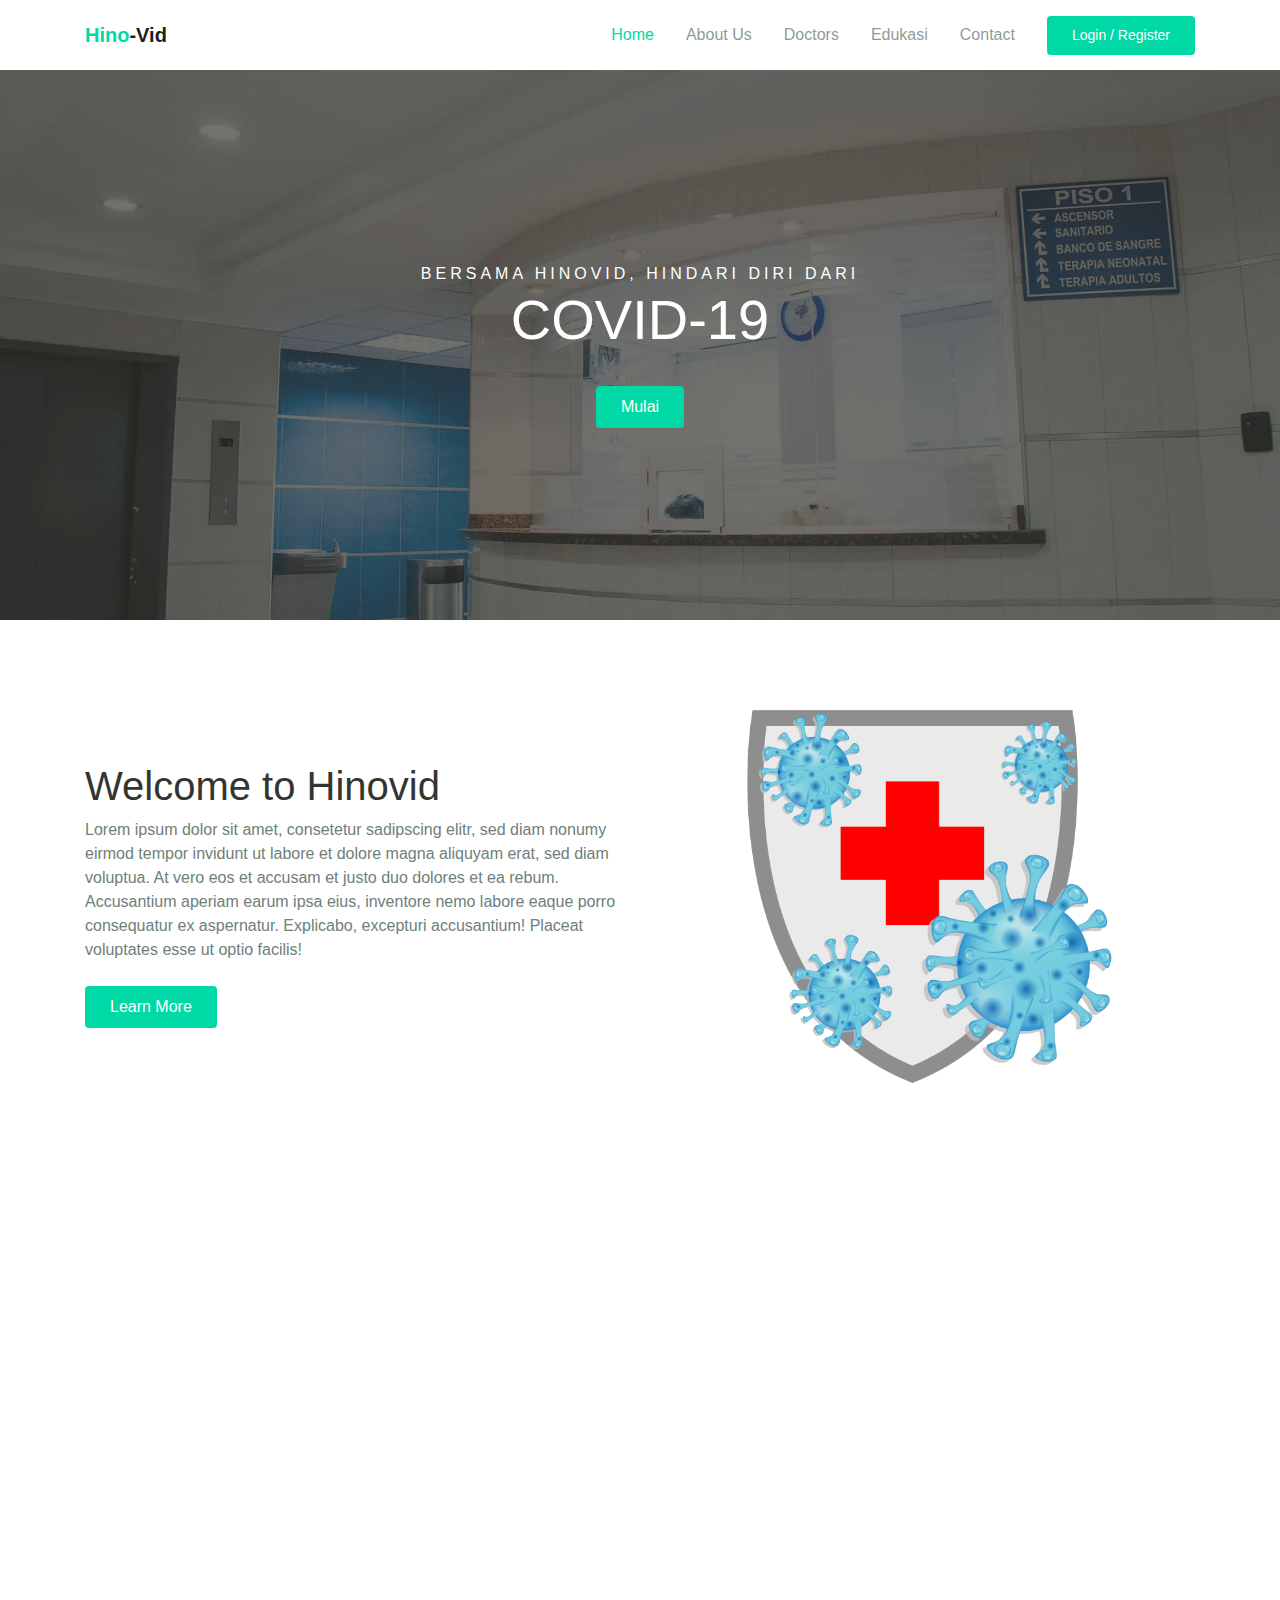
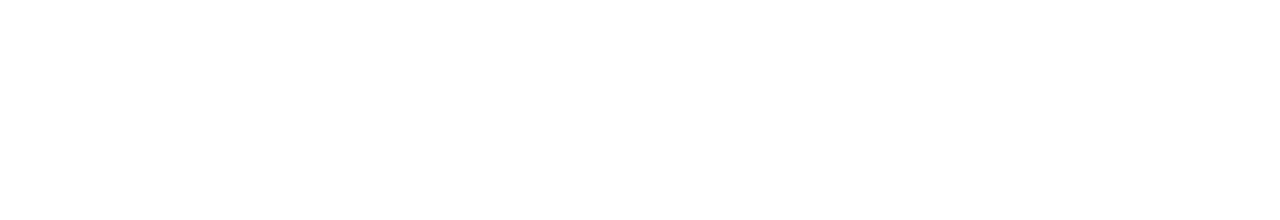
==== commit d787700a: "Menambahkan Form Keluhan" ====
--- a/index.html
+++ b/index.html
@@ -37,20 +37,20 @@
                 <div class="collapse navbar-collapse" id="navbarSupport">
                     <ul class="navbar-nav ml-auto">
                         <li class="nav-item active">
-                        <a class="nav-link" href="index.html">Home</a>
-                    </li>
-                    <li class="nav-item">
-                      <a class="nav-link" href="about.html">About Us</a>
-                    </li>
-                    <li class="nav-item">
-                      <a class="nav-link" href="doctors.html">Doctors</a>
-                    </li>
-                    <li class="nav-item ">
-                      <a class="nav-link" href="edukasi.html">Edukasi</a>
-                    </li>
-                    <li class="nav-item">
-                      <a class="nav-link" href="contact.html">Contact</a>
-                    </li>
+                            <a class="nav-link" href="index.html">Home</a>
+                        </li>
+                        <li class="nav-item">
+                            <a class="nav-link" href="about.html">About Us</a>
+                        </li>
+                        <li class="nav-item">
+                            <a class="nav-link" href="doctors.html">Doctors</a>
+                        </li>
+                        <li class="nav-item ">
+                            <a class="nav-link" href="edukasi.html">Edukasi</a>
+                        </li>
+                        <li class="nav-item">
+                            <a class="nav-link" href="contact.html">Contact</a>
+                        </li>
                         <li class="nav-item">
                             <a class="btn btn-primary ml-lg-3" href="login.html">Login / Register</a>
                         </li>
@@ -95,37 +95,38 @@
 
     <div class="page-section">
         <div class="container">
-            <h1 class="text-center wow fadeInUp">Make an Appointment</h1>
+            <h1 class="text-center wow fadeInUp">Jika ada Keluhan</h1>
+            <h2 class="text-center wow fadeInUp">silahkan lapor disini!</h2>
 
             <form class="main-form">
                 <div class="row mt-5 ">
                     <div class="col-12 col-sm-6 py-2 wow fadeInLeft">
-                        <input type="text" class="form-control" placeholder="Full name">
+                        <input type="text" class="form-control" placeholder="Nama Lengkap">
                     </div>
                     <div class="col-12 col-sm-6 py-2 wow fadeInRight">
-                        <input type="text" class="form-control" placeholder="Email address..">
+                        <input type="text" class="form-control" placeholder="Alamat Email..">
                     </div>
                     <div class="col-12 col-sm-6 py-2 wow fadeInLeft" data-wow-delay="300ms">
                         <input type="date" class="form-control">
                     </div>
                     <div class="col-12 col-sm-6 py-2 wow fadeInRight" data-wow-delay="300ms">
-                        <select name="departement" id="departement" class="custom-select">
-              <option value="general">General Health</option>
-              <option value="cardiology">Cardiology</option>
-              <option value="dental">Dental</option>
-              <option value="neurology">Neurology</option>
-              <option value="orthopaedics">Orthopaedics</option>
+                        <select name="Gejala" id="Gejala" class="custom-select">
+              <option value="none">none</option>
+              <option value="none">none</option>
+              <option value="none">none</option>
+              <option value="none">none</option>
+              <option value="none">none</option>
             </select>
                     </div>
                     <div class="col-12 py-2 wow fadeInUp" data-wow-delay="300ms">
-                        <input type="text" class="form-control" placeholder="Number..">
+                        <input type="text" class="form-control" placeholder="Nomor Telepon..">
                     </div>
                     <div class="col-12 py-2 wow fadeInUp" data-wow-delay="300ms">
-                        <textarea name="message" id="message" class="form-control" rows="6" placeholder="Enter message.."></textarea>
+                        <textarea name="message" id="message" class="form-control" rows="6" placeholder="Silahkan tambah keterangan.."></textarea>
                     </div>
                 </div>
 
-                <button type="submit" class="btn btn-primary mt-3 wow zoomIn">Submit Request</button>
+                <button type="submit" class="btn btn-primary mt-3 wow zoomIn">Ajukan Keluhan</button>
             </form>
         </div>
     </div>
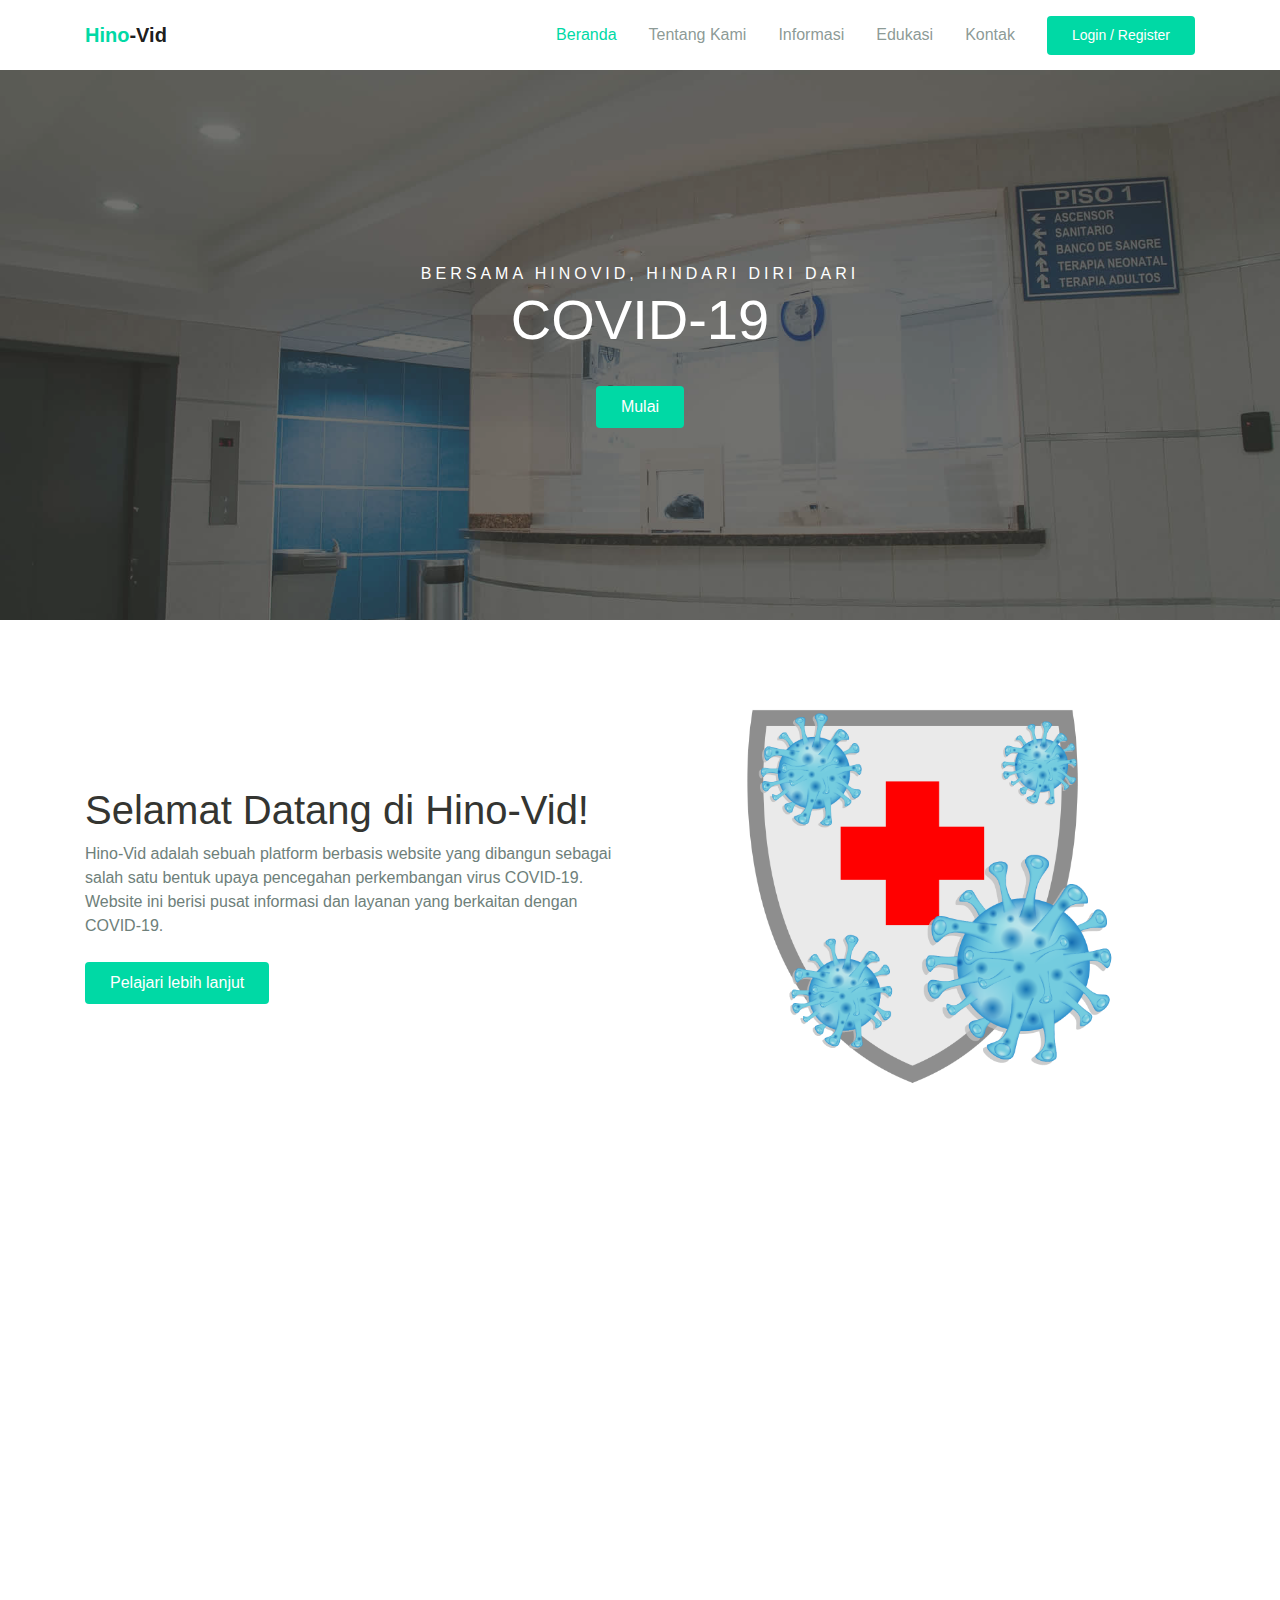
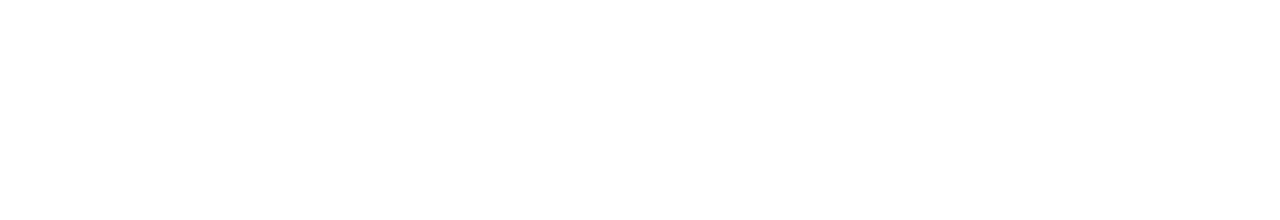
==== commit a2b97791: "Membenarkan front-end Hino-Vid contact.html, index.html, about.html, dan edukasi.html" ====
--- a/index.html
+++ b/index.html
@@ -37,19 +37,19 @@
                 <div class="collapse navbar-collapse" id="navbarSupport">
                     <ul class="navbar-nav ml-auto">
                         <li class="nav-item active">
-                            <a class="nav-link" href="index.html">Home</a>
+                            <a class="nav-link" href="index.html">Beranda</a>
                         </li>
                         <li class="nav-item">
-                            <a class="nav-link" href="about.html">About Us</a>
+                            <a class="nav-link" href="about.html">Tentang Kami</a>
                         </li>
                         <li class="nav-item">
-                            <a class="nav-link" href="doctors.html">Doctors</a>
+                            <a class="nav-link" href="doctors.html">Informasi</a>
                         </li>
                         <li class="nav-item ">
                             <a class="nav-link" href="edukasi.html">Edukasi</a>
                         </li>
                         <li class="nav-item">
-                            <a class="nav-link" href="contact.html">Contact</a>
+                            <a class="nav-link" href="contact.html">Kontak</a>
                         </li>
                         <li class="nav-item">
                             <a class="btn btn-primary ml-lg-3" href="login.html">Login / Register</a>
@@ -76,10 +76,9 @@
         <div class="container">
             <div class="row align-items-center">
                 <div class="col-lg-6 py-3 wow fadeInUp">
-                    <h1>Welcome to Hinovid</h1>
-                    <p class="text-grey mb-4">Lorem ipsum dolor sit amet, consetetur sadipscing elitr, sed diam nonumy eirmod tempor invidunt ut labore et dolore magna aliquyam erat, sed diam voluptua. At vero eos et accusam et justo duo dolores et ea rebum. Accusantium aperiam
-                        earum ipsa eius, inventore nemo labore eaque porro consequatur ex aspernatur. Explicabo, excepturi accusantium! Placeat voluptates esse ut optio facilis!</p>
-                    <a href="about.html" class="btn btn-primary">Learn More</a>
+                    <h1>Selamat Datang di Hino-Vid!</h1>
+                    <p class="text-grey mb-4">Hino-Vid adalah sebuah platform berbasis website yang dibangun sebagai salah satu bentuk upaya pencegahan perkembangan virus COVID-19. Website ini berisi pusat informasi dan layanan yang berkaitan dengan COVID-19.</p>
+                    <a href="about.html" class="btn btn-primary">Pelajari lebih lanjut</a>
                 </div>
                 <div class="col-lg-6 wow fadeInRight" data-wow-delay="400ms">
                     <div class="img-place custom-img-1">
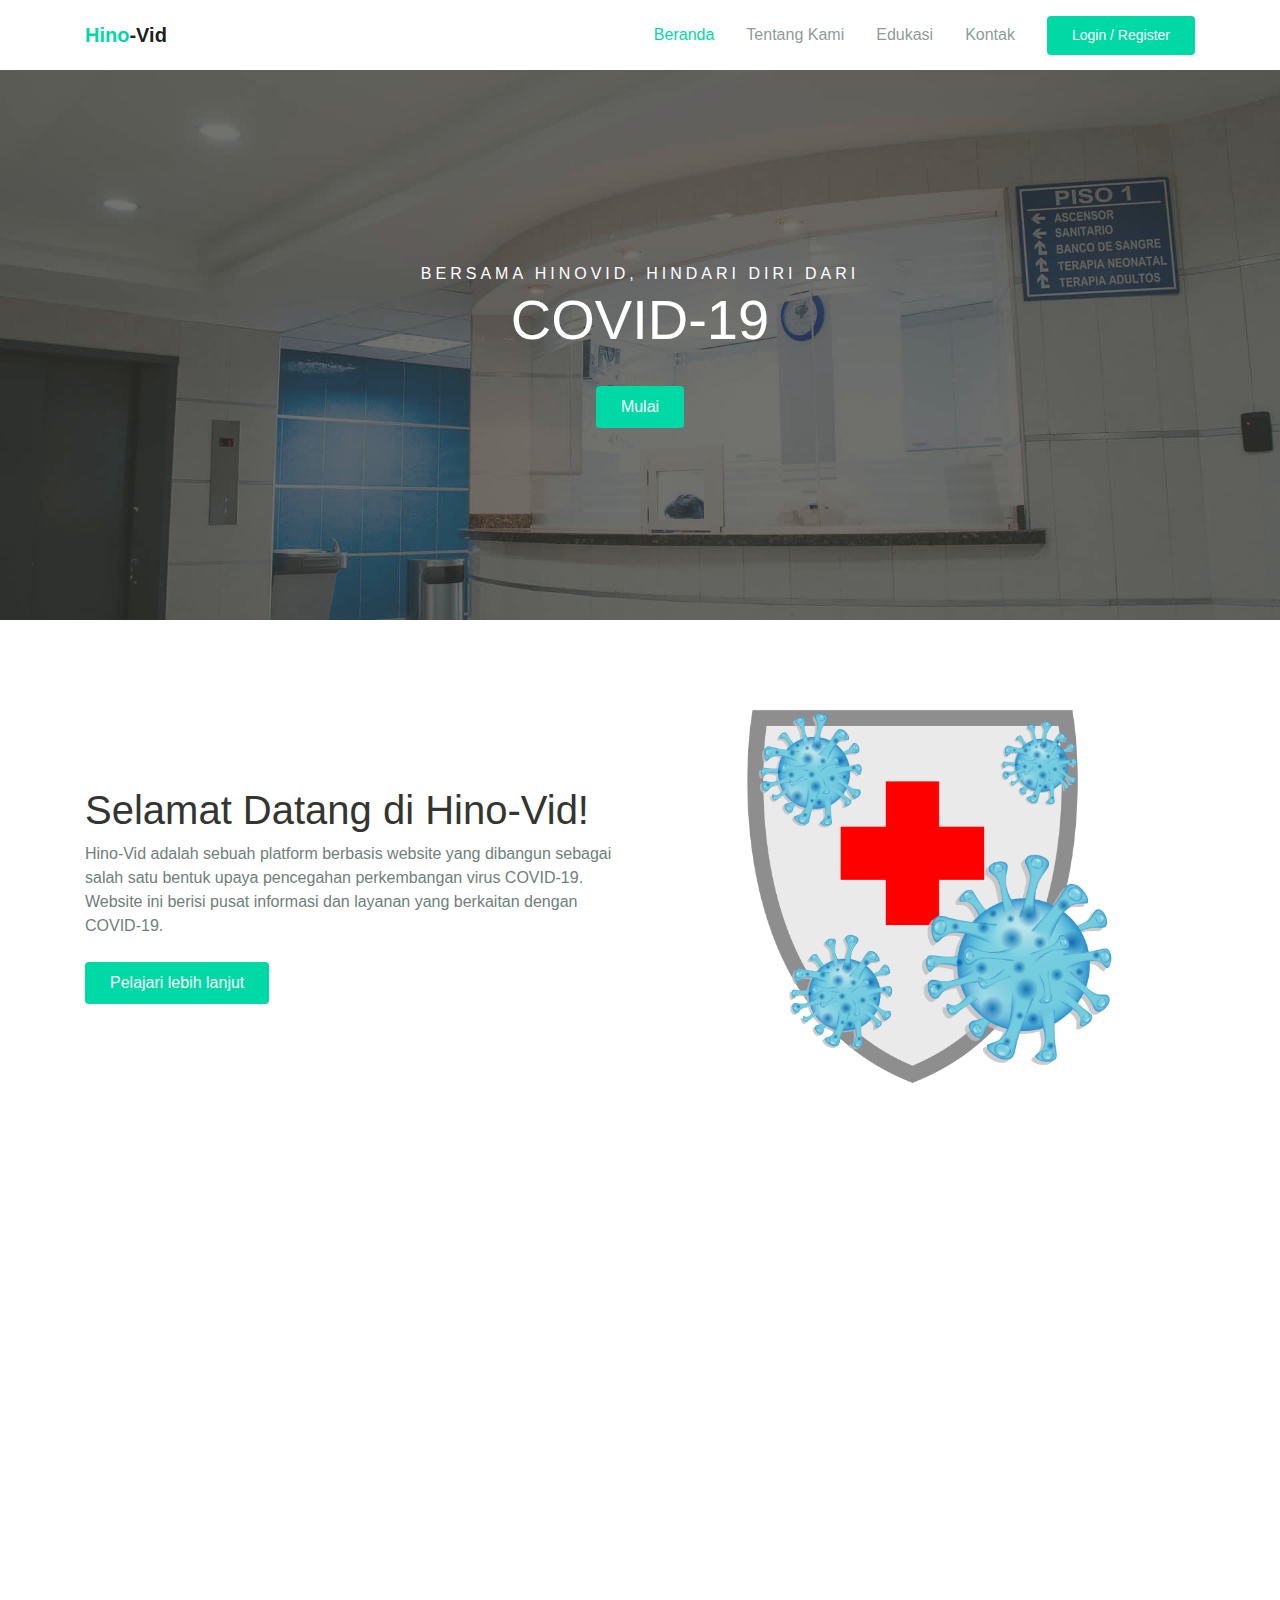
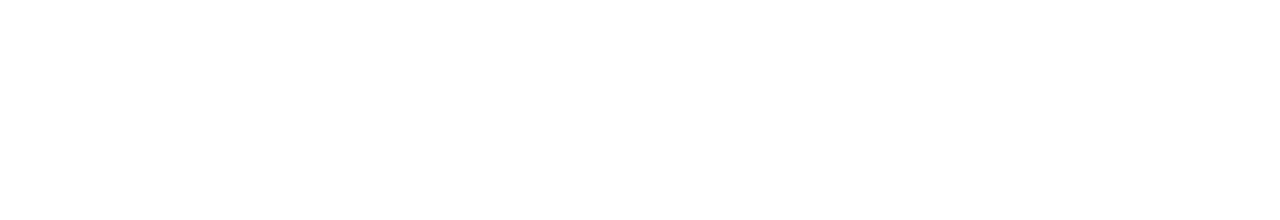
==== commit 2db54e7d: "Menghapus Informasi dari navbar" ====
--- a/index.html
+++ b/index.html
@@ -41,9 +41,6 @@
                         </li>
                         <li class="nav-item">
                             <a class="nav-link" href="about.html">Tentang Kami</a>
-                        </li>
-                        <li class="nav-item">
-                            <a class="nav-link" href="doctors.html">Informasi</a>
                         </li>
                         <li class="nav-item ">
                             <a class="nav-link" href="edukasi.html">Edukasi</a>
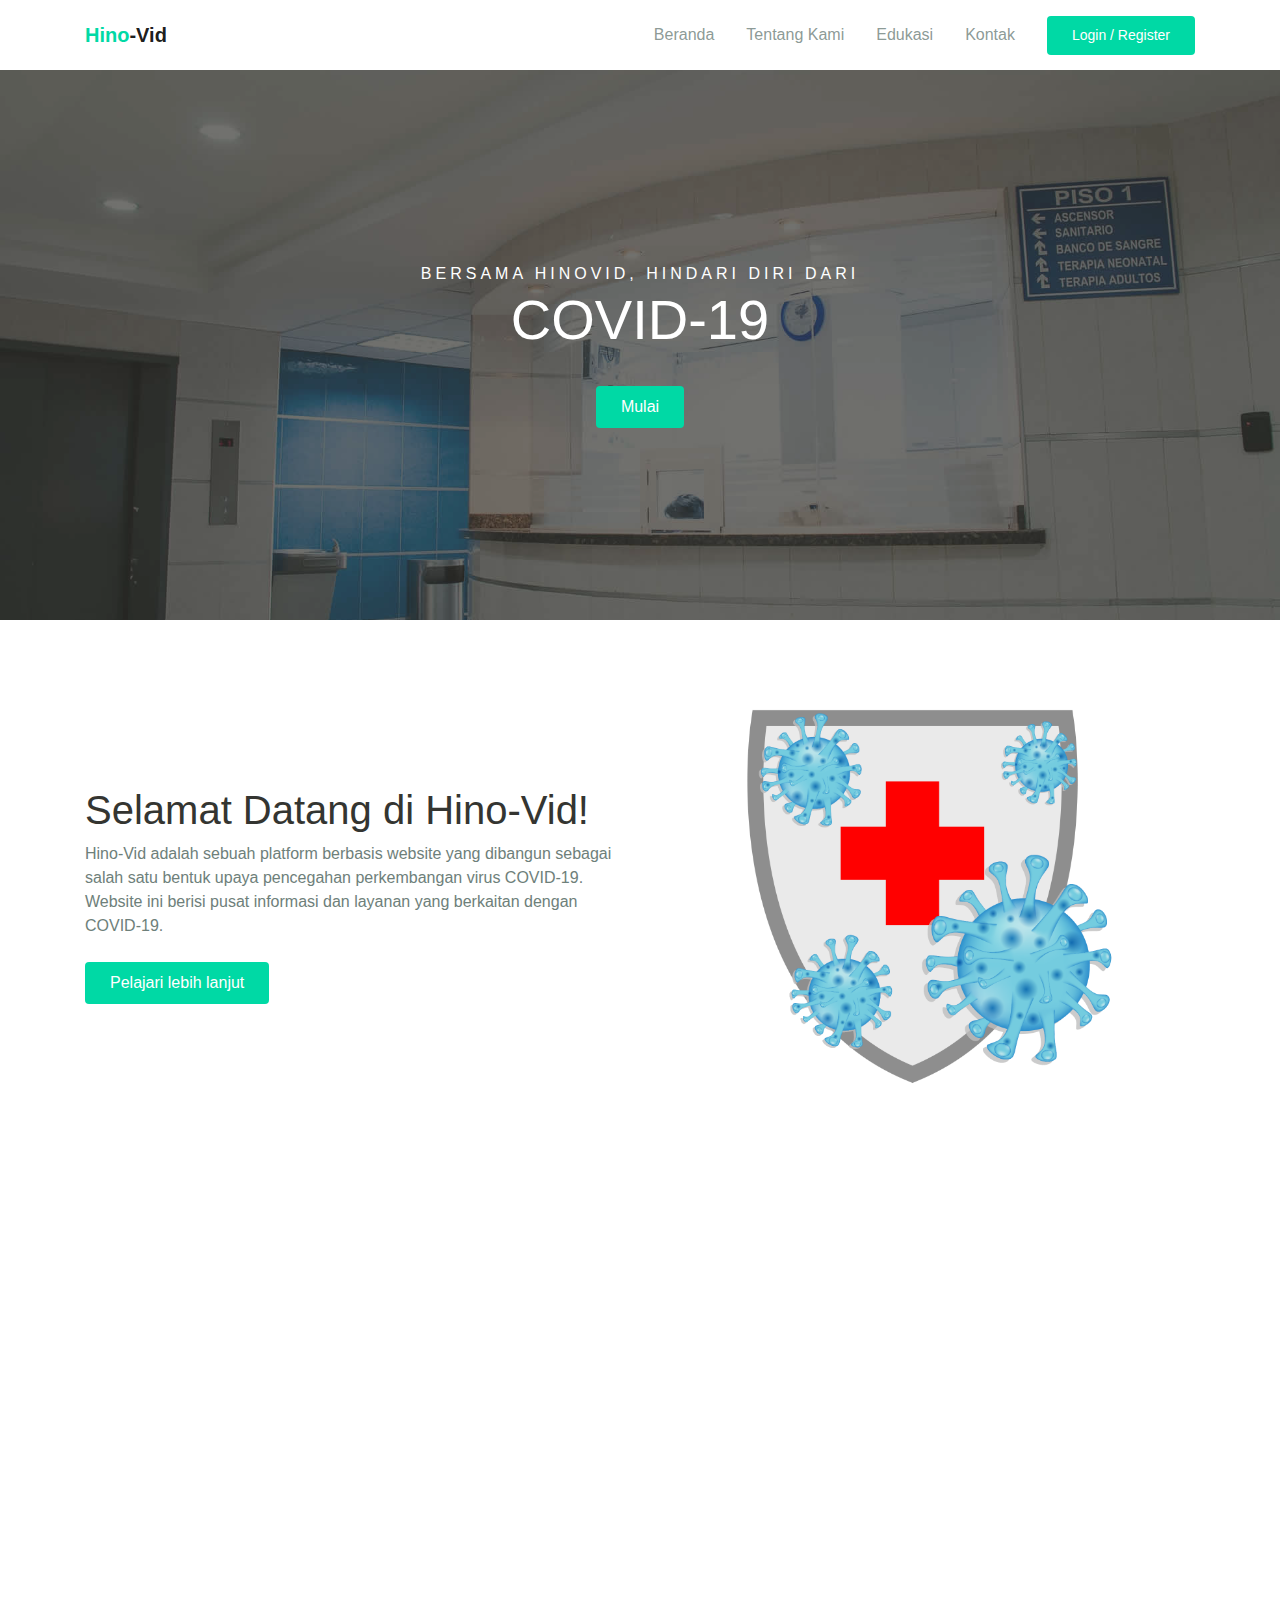
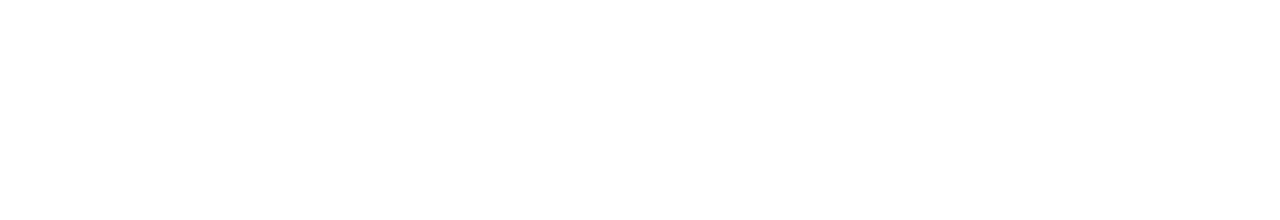
==== commit 1cf59576: "Meubah navbar" ====
--- a/index.html
+++ b/index.html
@@ -36,7 +36,7 @@
 
                 <div class="collapse navbar-collapse" id="navbarSupport">
                     <ul class="navbar-nav ml-auto">
-                        <li class="nav-item active">
+                        <li class="nav-item">
                             <a class="nav-link" href="index.html">Beranda</a>
                         </li>
                         <li class="nav-item">
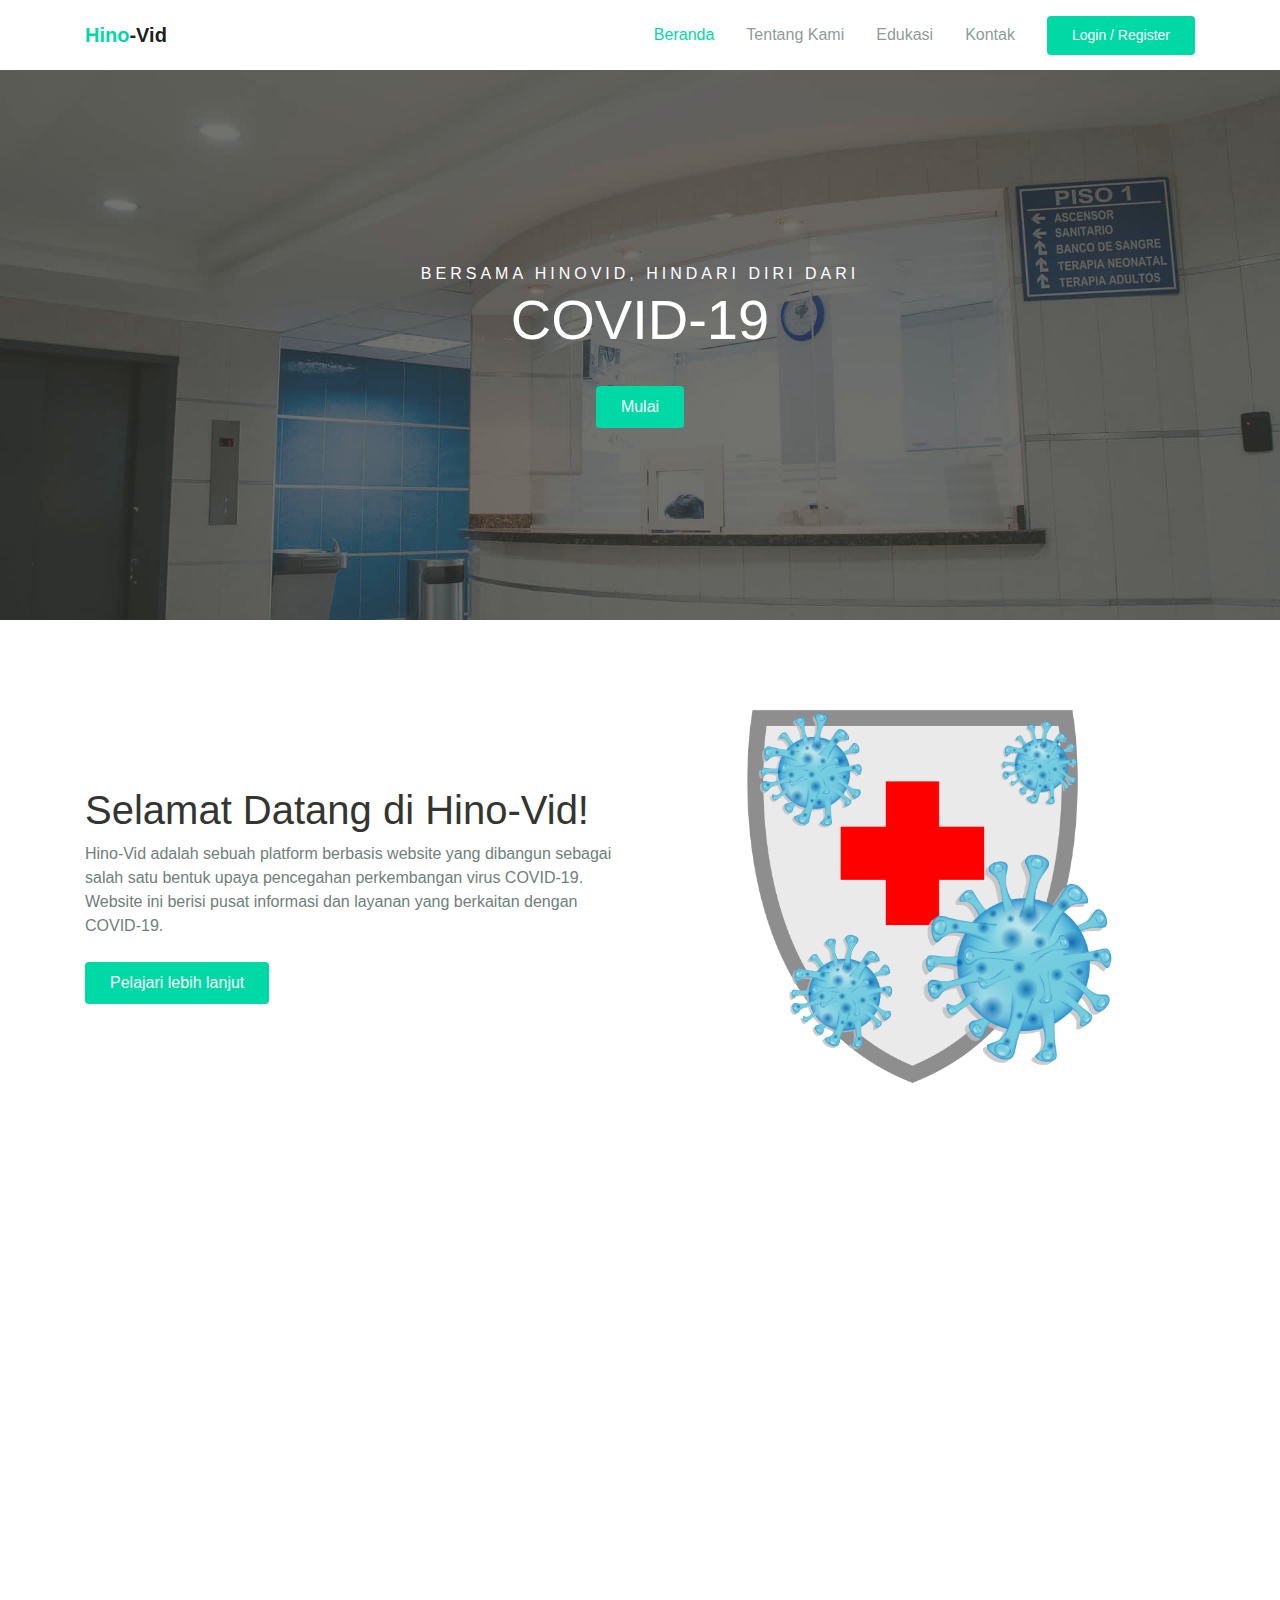
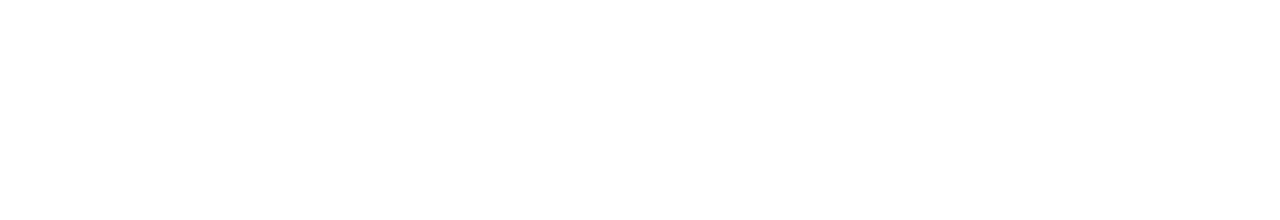
==== commit ef49a86f: "Mengaktifkan navbar beranda di index.html" ====
--- a/index.html
+++ b/index.html
@@ -36,7 +36,7 @@
 
                 <div class="collapse navbar-collapse" id="navbarSupport">
                     <ul class="navbar-nav ml-auto">
-                        <li class="nav-item">
+                        <li class="nav-item active">
                             <a class="nav-link" href="index.html">Beranda</a>
                         </li>
                         <li class="nav-item">
